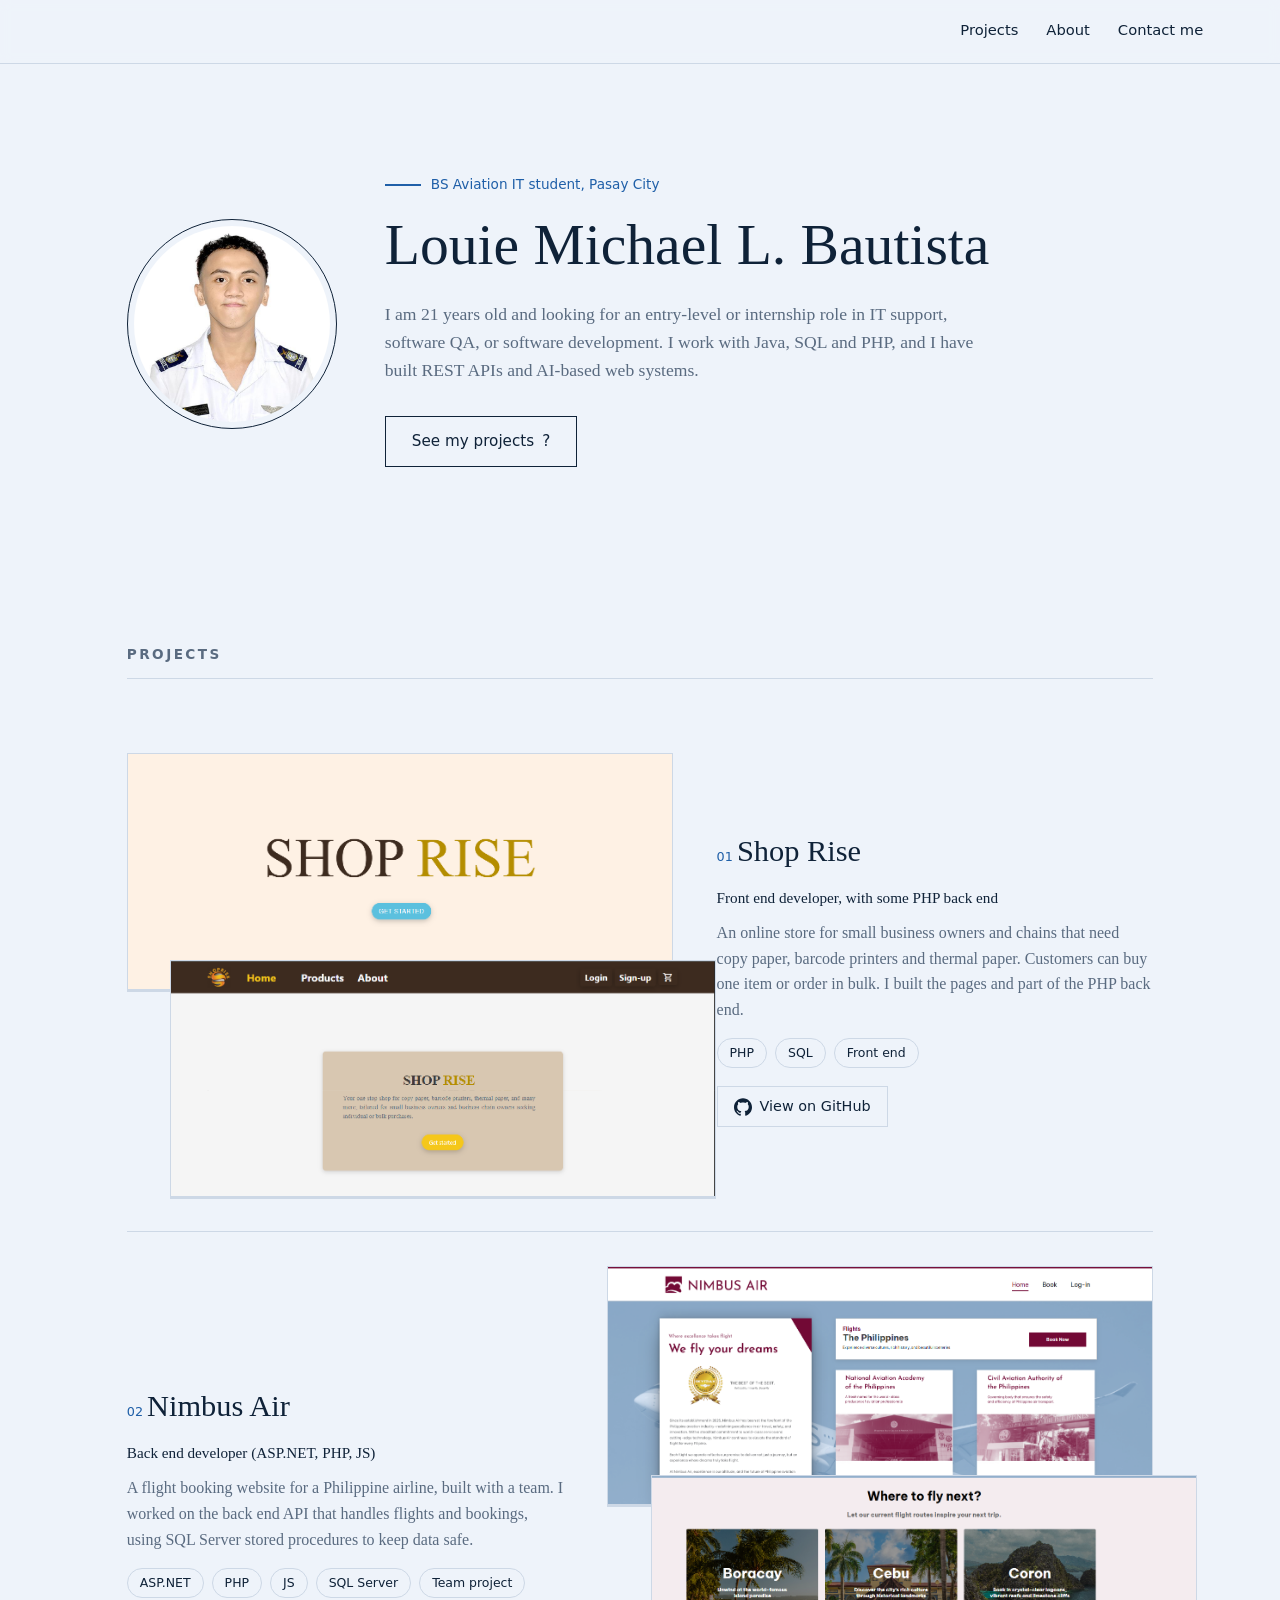
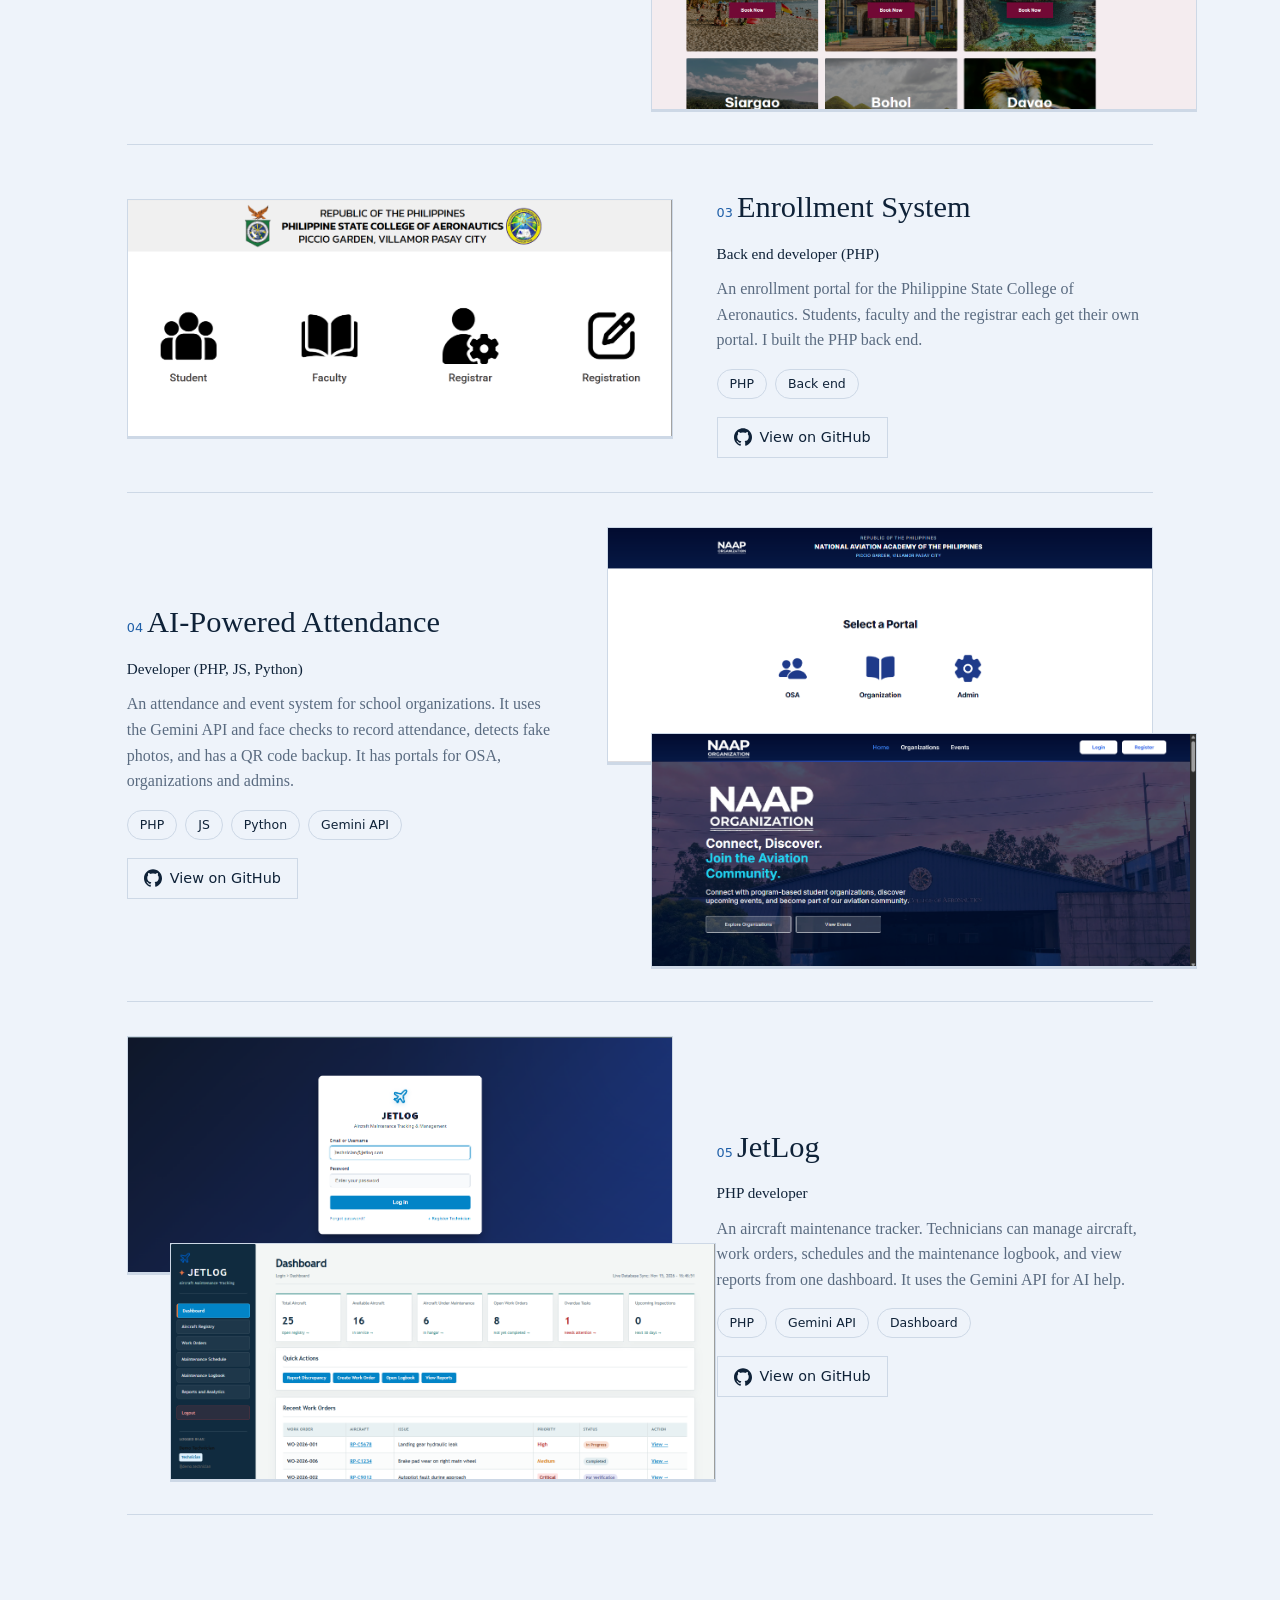
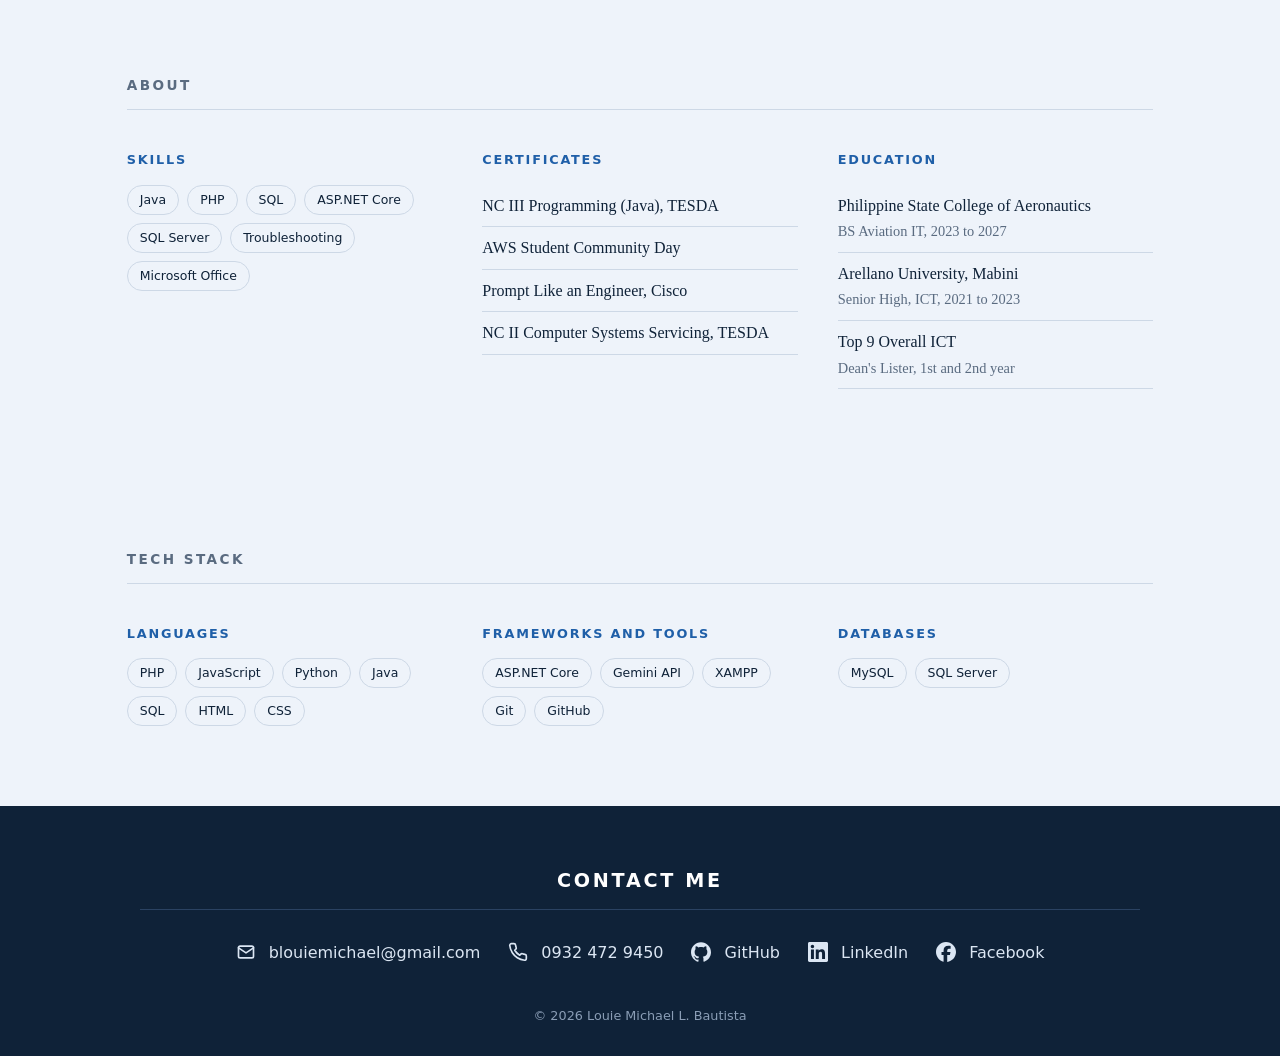
==== index.html @ 2ce4e2e6 "Initial portfolio upload" ====
﻿<!DOCTYPE html>
<html lang="en">
<head>
<meta charset="UTF-8">
<meta name="viewport" content="width=device-width, initial-scale=1">
<title>Louie Michael L. Bautista | Portfolio</title>
<link rel="stylesheet" href="style.css">
</head>
<body>

<header class="top">
  <nav>
    <a href="#work">Projects</a>
    <a href="#about">About</a>
    <a href="#contact">Contact me</a>
  </nav>
</header>

<main id="top">
  <section class="hero">
    <img class="photo" src="img/profile.jpg" alt="Louie Michael L. Bautista">
    <div>
      <p class="kicker">BS Aviation IT student, Pasay City</p>
      <h1>Louie Michael L. Bautista</h1>
      <p class="lede">I am 21 years old and looking for an entry-level or internship role in IT support, software QA, or software development. I work with Java, SQL and PHP, and I have built REST APIs and AI-based web systems.</p>
      <a class="btn" href="#work">See my projects</a>
    </div>
  </section>

  <section id="work">
    <h2>Projects</h2>

    <article class="project">
      <div class="shots">
        <img src="img/shoprise-1.png" alt="Shop Rise landing page">
        <img src="img/shoprise-2.png" alt="Shop Rise home page with navigation">
      </div>
      <div class="info">
        <span class="num">01</span>
        <h3>Shop Rise</h3>
        <p class="role">Front end developer, with some PHP back end</p>
        <p>An online store for small business owners and chains that need copy paper, barcode printers and thermal paper. Customers can buy one item or order in bulk. I built the pages and part of the PHP back end.</p>
        <ul class="tags"><li>PHP</li><li>SQL</li><li>Front end</li></ul>
        <a class="repo" href="https://github.com/Lowengs/Shoprise" target="_blank" rel="noopener"><svg viewBox="0 0 24 24" fill="currentColor" aria-hidden="true"><path d="M12 .297c-6.63 0-12 5.373-12 12 0 5.303 3.438 9.8 8.205 11.385.6.113.82-.258.82-.577 0-.285-.01-1.04-.015-2.04-3.338.724-4.042-1.61-4.042-1.61C4.422 18.07 3.633 17.7 3.633 17.7c-1.087-.744.084-.729.084-.729 1.205.084 1.838 1.236 1.838 1.236 1.07 1.835 2.809 1.305 3.495.998.108-.776.417-1.305.76-1.605-2.665-.3-5.466-1.332-5.466-5.93 0-1.31.465-2.38 1.235-3.22-.135-.303-.54-1.523.105-3.176 0 0 1.005-.322 3.3 1.23.96-.267 1.98-.399 3-.405 1.02.006 2.04.138 3 .405 2.28-1.552 3.285-1.23 3.285-1.23.645 1.653.24 2.873.12 3.176.765.84 1.23 1.91 1.23 3.22 0 4.61-2.805 5.625-5.475 5.92.42.36.81 1.096.81 2.22 0 1.606-.015 2.896-.015 3.286 0 .315.21.69.825.57C20.565 22.092 24 17.592 24 12.297c0-6.627-5.373-12-12-12"/></svg> View on GitHub</a>
      </div>
    </article>

    <article class="project flip">
      <div class="shots">
        <img src="img/nimbus-1.png" alt="Nimbus Air home page">
        <img src="img/nimbus-2.png" alt="Nimbus Air destinations">
      </div>
      <div class="info">
        <span class="num">02</span>
        <h3>Nimbus Air</h3>
        <p class="role">Back end developer (ASP.NET, PHP, JS)</p>
        <p>A flight booking website for a Philippine airline, built with a team. I worked on the back end API that handles flights and bookings, using SQL Server stored procedures to keep data safe.</p>
        <ul class="tags"><li>ASP.NET</li><li>PHP</li><li>JS</li><li>SQL Server</li><li>Team project</li></ul>
      </div>
    </article>

    <article class="project">
      <div class="shots single">
        <img src="img/enrollment.png" alt="Enrollment system portal">
      </div>
      <div class="info">
        <span class="num">03</span>
        <h3>Enrollment System</h3>
        <p class="role">Back end developer (PHP)</p>
        <p>An enrollment portal for the Philippine State College of Aeronautics. Students, faculty and the registrar each get their own portal. I built the PHP back end.</p>
        <ul class="tags"><li>PHP</li><li>Back end</li></ul>
        <a class="repo" href="https://github.com/Lowengs/Enrollment-System" target="_blank" rel="noopener"><svg viewBox="0 0 24 24" fill="currentColor" aria-hidden="true"><path d="M12 .297c-6.63 0-12 5.373-12 12 0 5.303 3.438 9.8 8.205 11.385.6.113.82-.258.82-.577 0-.285-.01-1.04-.015-2.04-3.338.724-4.042-1.61-4.042-1.61C4.422 18.07 3.633 17.7 3.633 17.7c-1.087-.744.084-.729.084-.729 1.205.084 1.838 1.236 1.838 1.236 1.07 1.835 2.809 1.305 3.495.998.108-.776.417-1.305.76-1.605-2.665-.3-5.466-1.332-5.466-5.93 0-1.31.465-2.38 1.235-3.22-.135-.303-.54-1.523.105-3.176 0 0 1.005-.322 3.3 1.23.96-.267 1.98-.399 3-.405 1.02.006 2.04.138 3 .405 2.28-1.552 3.285-1.23 3.285-1.23.645 1.653.24 2.873.12 3.176.765.84 1.23 1.91 1.23 3.22 0 4.61-2.805 5.625-5.475 5.92.42.36.81 1.096.81 2.22 0 1.606-.015 2.896-.015 3.286 0 .315.21.69.825.57C20.565 22.092 24 17.592 24 12.297c0-6.627-5.373-12-12-12"/></svg> View on GitHub</a>
      </div>
    </article>

    <article class="project flip">
      <div class="shots">
        <img src="img/attendance-1.png" alt="Attendance portal selection">
        <img src="img/attendance-2.png" alt="NAAP Organization home page">
      </div>
      <div class="info">
        <span class="num">04</span>
        <h3>AI-Powered Attendance</h3>
        <p class="role">Developer (PHP, JS, Python)</p>
        <p>An attendance and event system for school organizations. It uses the Gemini API and face checks to record attendance, detects fake photos, and has a QR code backup. It has portals for OSA, organizations and admins.</p>
        <ul class="tags"><li>PHP</li><li>JS</li><li>Python</li><li>Gemini API</li></ul>
        <a class="repo" href="https://github.com/Lowengs/Event-Management" target="_blank" rel="noopener"><svg viewBox="0 0 24 24" fill="currentColor" aria-hidden="true"><path d="M12 .297c-6.63 0-12 5.373-12 12 0 5.303 3.438 9.8 8.205 11.385.6.113.82-.258.82-.577 0-.285-.01-1.04-.015-2.04-3.338.724-4.042-1.61-4.042-1.61C4.422 18.07 3.633 17.7 3.633 17.7c-1.087-.744.084-.729.084-.729 1.205.084 1.838 1.236 1.838 1.236 1.07 1.835 2.809 1.305 3.495.998.108-.776.417-1.305.76-1.605-2.665-.3-5.466-1.332-5.466-5.93 0-1.31.465-2.38 1.235-3.22-.135-.303-.54-1.523.105-3.176 0 0 1.005-.322 3.3 1.23.96-.267 1.98-.399 3-.405 1.02.006 2.04.138 3 .405 2.28-1.552 3.285-1.23 3.285-1.23.645 1.653.24 2.873.12 3.176.765.84 1.23 1.91 1.23 3.22 0 4.61-2.805 5.625-5.475 5.92.42.36.81 1.096.81 2.22 0 1.606-.015 2.896-.015 3.286 0 .315.21.69.825.57C20.565 22.092 24 17.592 24 12.297c0-6.627-5.373-12-12-12"/></svg> View on GitHub</a>
      </div>
    </article>

    <article class="project">
      <div class="shots">
        <img src="img/jetlog-1.png" alt="JetLog login">
        <img src="img/jetlog-2.png" alt="JetLog dashboard">
      </div>
      <div class="info">
        <span class="num">05</span>
        <h3>JetLog</h3>
        <p class="role">PHP developer</p>
        <p>An aircraft maintenance tracker. Technicians can manage aircraft, work orders, schedules and the maintenance logbook, and view reports from one dashboard. It uses the Gemini API for AI help.</p>
        <ul class="tags"><li>PHP</li><li>Gemini API</li><li>Dashboard</li></ul>
        <a class="repo" href="https://github.com/Lowengs/Jetlog" target="_blank" rel="noopener"><svg viewBox="0 0 24 24" fill="currentColor" aria-hidden="true"><path d="M12 .297c-6.63 0-12 5.373-12 12 0 5.303 3.438 9.8 8.205 11.385.6.113.82-.258.82-.577 0-.285-.01-1.04-.015-2.04-3.338.724-4.042-1.61-4.042-1.61C4.422 18.07 3.633 17.7 3.633 17.7c-1.087-.744.084-.729.084-.729 1.205.084 1.838 1.236 1.838 1.236 1.07 1.835 2.809 1.305 3.495.998.108-.776.417-1.305.76-1.605-2.665-.3-5.466-1.332-5.466-5.93 0-1.31.465-2.38 1.235-3.22-.135-.303-.54-1.523.105-3.176 0 0 1.005-.322 3.3 1.23.96-.267 1.98-.399 3-.405 1.02.006 2.04.138 3 .405 2.28-1.552 3.285-1.23 3.285-1.23.645 1.653.24 2.873.12 3.176.765.84 1.23 1.91 1.23 3.22 0 4.61-2.805 5.625-5.475 5.92.42.36.81 1.096.81 2.22 0 1.606-.015 2.896-.015 3.286 0 .315.21.69.825.57C20.565 22.092 24 17.592 24 12.297c0-6.627-5.373-12-12-12"/></svg> View on GitHub</a>
      </div>
    </article>
  </section>

  <section id="about">
    <h2>About</h2>
    <div class="cols">
      <div>
        <h4>Skills</h4>
        <ul class="tags"><li>Java</li><li>PHP</li><li>SQL</li><li>ASP.NET Core</li><li>SQL Server</li><li>Troubleshooting</li><li>Microsoft Office</li></ul>
      </div>
      <div>
        <h4>Certificates</h4>
        <ul class="list">
          <li>NC III Programming (Java), TESDA</li>
          <li>AWS Student Community Day</li>
          <li>Prompt Like an Engineer, Cisco</li>
          <li>NC II Computer Systems Servicing, TESDA</li>
        </ul>
      </div>
      <div>
        <h4>Education</h4>
        <ul class="list">
          <li>Philippine State College of Aeronautics<br><span>BS Aviation IT, 2023 to 2027</span></li>
          <li>Arellano University, Mabini<br><span>Senior High, ICT, 2021 to 2023</span></li>
          <li>Top 9 Overall ICT<br><span>Dean's Lister, 1st and 2nd year</span></li>
        </ul>
      </div>
    </div>
  </section>
  <section id="stack">
    <h2>Tech stack</h2>
    <div class="cols">
      <div><h4>Languages</h4><ul class="tags"><li>PHP</li><li>JavaScript</li><li>Python</li><li>Java</li><li>SQL</li><li>HTML</li><li>CSS</li></ul></div>
      <div><h4>Frameworks and tools</h4><ul class="tags"><li>ASP.NET Core</li><li>Gemini API</li><li>XAMPP</li><li>Git</li><li>GitHub</li></ul></div>
      <div><h4>Databases</h4><ul class="tags"><li>MySQL</li><li>SQL Server</li></ul></div>
    </div>
  </section>
</main>

<footer id="contact">
  <h2>Contact me</h2>
  <ul class="contact">
    <li><a href="mailto:blouiemichael@gmail.com"><svg viewBox="0 0 24 24" fill="none" stroke="currentColor" stroke-width="2" stroke-linecap="round" stroke-linejoin="round" aria-hidden="true"><rect x="3" y="5" width="18" height="14" rx="2"/><path d="m3 7 9 6 9-6"/></svg> blouiemichael@gmail.com</a></li>
    <li><a href="tel:09324729450"><svg viewBox="0 0 24 24" fill="none" stroke="currentColor" stroke-width="2" stroke-linecap="round" stroke-linejoin="round" aria-hidden="true"><path d="M22 16.92v3a2 2 0 0 1-2.18 2 19.79 19.79 0 0 1-8.63-3.07 19.5 19.5 0 0 1-6-6 19.79 19.79 0 0 1-3.07-8.67A2 2 0 0 1 4.11 2h3a2 2 0 0 1 2 1.72c.13.96.36 1.9.7 2.81a2 2 0 0 1-.45 2.11L8.09 9.91a16 16 0 0 0 6 6l1.27-1.27a2 2 0 0 1 2.11-.45c.91.34 1.85.57 2.81.7A2 2 0 0 1 22 16.92z"/></svg> 0932 472 9450</a></li>
  
    <li><a href="https://github.com/Lowengs" target="_blank" rel="noopener"><svg viewBox="0 0 24 24" fill="currentColor" aria-hidden="true"><path d="M12 .297c-6.63 0-12 5.373-12 12 0 5.303 3.438 9.8 8.205 11.385.6.113.82-.258.82-.577 0-.285-.01-1.04-.015-2.04-3.338.724-4.042-1.61-4.042-1.61C4.422 18.07 3.633 17.7 3.633 17.7c-1.087-.744.084-.729.084-.729 1.205.084 1.838 1.236 1.838 1.236 1.07 1.835 2.809 1.305 3.495.998.108-.776.417-1.305.76-1.605-2.665-.3-5.466-1.332-5.466-5.93 0-1.31.465-2.38 1.235-3.22-.135-.303-.54-1.523.105-3.176 0 0 1.005-.322 3.3 1.23.96-.267 1.98-.399 3-.405 1.02.006 2.04.138 3 .405 2.28-1.552 3.285-1.23 3.285-1.23.645 1.653.24 2.873.12 3.176.765.84 1.23 1.91 1.23 3.22 0 4.61-2.805 5.625-5.475 5.92.42.36.81 1.096.81 2.22 0 1.606-.015 2.896-.015 3.286 0 .315.21.69.825.57C20.565 22.092 24 17.592 24 12.297c0-6.627-5.373-12-12-12"/></svg> GitHub</a></li>
    <li><a href="https://www.linkedin.com/in/louie-bautista-9770492b3/" target="_blank" rel="noopener"><svg viewBox="0 0 24 24" fill="currentColor" aria-hidden="true"><path d="M20.447 20.452h-3.554v-5.569c0-1.328-.027-3.037-1.852-3.037-1.853 0-2.136 1.445-2.136 2.939v5.667H9.351V9h3.414v1.561h.046c.477-.9 1.637-1.85 3.37-1.85 3.601 0 4.267 2.37 4.267 5.455v6.286zM5.337 7.433c-1.144 0-2.063-.926-2.063-2.065 0-1.138.92-2.063 2.063-2.063 1.14 0 2.064.925 2.064 2.063 0 1.139-.925 2.065-2.064 2.065zm1.782 13.019H3.555V9h3.564v11.452zM22.225 0H1.771C.792 0 0 .774 0 1.729v20.542C0 23.227.792 24 1.771 24h20.451C23.2 24 24 23.227 24 22.271V1.729C24 .774 23.2 0 22.222 0h.003z"/></svg> LinkedIn</a></li>
    <li><a href="https://www.facebook.com/louiemichael.bautista/" target="_blank" rel="noopener"><svg viewBox="0 0 24 24" fill="currentColor" aria-hidden="true"><path d="M9.101 23.691v-7.98H6.627v-3.667h2.474v-1.58c0-4.085 1.848-5.978 5.858-5.978.401 0 .955.042 1.468.103a8.68 8.68 0 0 1 1.141.195v3.325a8.623 8.623 0 0 0-.653-.036 26.805 26.805 0 0 0-.733-.009c-.707 0-1.259.096-1.675.309a1.686 1.686 0 0 0-.679.622c-.258.42-.374.995-.374 1.752v1.297h3.919l-.386 2.103-.287 1.564h-3.246v8.245C19.396 23.238 24 18.179 24 12.044c0-6.627-5.373-12-12-12s-12 5.373-12 12c0 5.628 3.874 10.35 9.101 11.647Z"/></svg> Facebook</a></li>
  </ul>
  <p class="copy">&copy; 2026 Louie Michael L. Bautista</p>
</footer>
<script>
const els=document.querySelectorAll('.project,.cols>div,.hero>*');
els.forEach(e=>e.classList.add('reveal'));
const io=new IntersectionObserver((en)=>en.forEach(x=>{if(x.isIntersecting){x.target.classList.add('in');io.unobserve(x.target)}}),{threshold:.15});
els.forEach(e=>io.observe(e));
</script>
</body>
</html>
---- style.css ----
:root{
  --paper:#eef3fa;
  --ink:#0f2238;
  --muted:#5a6b80;
  --accent:#1f5fa8;
  --line:#cdd8e6;
}
*{box-sizing:border-box;margin:0;padding:0}
html{scroll-behavior:smooth}
body{
  background:var(--paper);
  color:var(--ink);
  font-family:Georgia,"Times New Roman",serif;
  line-height:1.6;
}
a{color:inherit;text-decoration:none}

.top{
  position:sticky;top:0;z-index:10;
  display:flex;justify-content:space-between;align-items:center;
  padding:18px 6vw;
  background:rgba(238,243,250,.92);
  backdrop-filter:blur(6px);
  border-bottom:1px solid var(--line);
}
.brand{font-size:1.3rem;font-weight:bold;letter-spacing:.02em}
.brand span{color:var(--accent)}
nav{display:flex;gap:28px;font-family:system-ui,sans-serif;font-size:.92rem}
nav a,.links a{position:relative;padding-bottom:3px}
nav a::after,.links a::after{
  content:"";position:absolute;left:0;bottom:0;height:2px;width:100%;
  background:var(--accent);transform:scaleX(0);transform-origin:left;
  transition:transform .25s ease;
}
nav a:hover::after,.links a:hover::after{transform:scaleX(1)}
nav a:hover,.links a:hover{color:var(--accent)}

section{padding:80px 6vw;max-width:1180px;margin:0 auto}
h2{
  font-size:.85rem;font-family:system-ui,sans-serif;text-transform:uppercase;
  letter-spacing:.18em;color:var(--muted);margin-bottom:40px;
  border-bottom:1px solid var(--line);padding-bottom:12px;
}

.hero{padding-top:110px;padding-bottom:90px}
.kicker{font-family:system-ui,sans-serif;font-size:.85rem;color:var(--accent);margin-bottom:18px}
.hero h1{font-size:clamp(2rem,5vw,3.6rem);line-height:1.12;max-width:16em;font-weight:normal}
.lede{margin:22px 0 32px;max-width:34em;color:var(--muted);font-size:1.1rem}
.btn{
  display:inline-block;font-family:system-ui,sans-serif;font-size:.95rem;
  padding:12px 26px;border:1.5px solid var(--ink);
  transition:background .2s,color .2s,transform .2s;
}
.btn:hover{background:var(--ink);color:var(--paper);transform:translateY(-2px)}

.project{
  display:grid;grid-template-columns:1.25fr 1fr;gap:44px;align-items:center;
  padding:34px 0;border-bottom:1px solid var(--line);
  transition:background .3s;
}
.project.flip{grid-template-columns:1fr 1.25fr}
.project.flip .shots{order:2}
.shots{display:grid;gap:14px}
.shots img{
  width:100%;display:block;border:1px solid var(--line);
  box-shadow:0 2px 0 var(--line);
  transition:transform .35s ease,box-shadow .35s ease;
}
.shots img:nth-child(2){margin-left:8%;margin-top:-8%}
.shots.single img{margin:0}
.project:hover .shots img{box-shadow:0 14px 30px rgba(15,34,56,.2)}
.shots img:hover{transform:scale(1.03) rotate(-.4deg);position:relative;z-index:2}

.info .num{font-family:system-ui,sans-serif;font-size:.8rem;color:var(--accent)}
.info h3{
  font-size:1.9rem;font-weight:normal;margin:4px 0 10px;
  background:linear-gradient(var(--accent),var(--accent)) left bottom/0 2px no-repeat;
  display:inline-block;transition:background-size .3s;
}
.project:hover h3{background-size:100% 2px}
.info p{color:var(--muted);margin-bottom:16px}
.tags{display:flex;flex-wrap:wrap;gap:8px;list-style:none}
.tags li{
  font-family:system-ui,sans-serif;font-size:.78rem;
  padding:4px 12px;border:1px solid var(--line);border-radius:99px;
  transition:background .2s,color .2s,border-color .2s;
}
.tags li:hover{background:var(--accent);color:#fff;border-color:var(--accent)}

#about p{max-width:36em;font-size:1.1rem}
.links{display:flex;gap:30px;list-style:none;font-size:1.3rem}
footer{text-align:center;padding:40px;font-family:system-ui,sans-serif;font-size:.8rem;color:var(--muted)}

@media(max-width:800px){
  .project,.project.flip{grid-template-columns:1fr}
  .project.flip .shots{order:0}
  nav{gap:16px}
}

.hero{display:flex;align-items:center;gap:48px;flex-wrap:wrap}
.hero>div{flex:1 1 22rem}
.photo{width:210px;height:210px;object-fit:cover;object-position:center top;border-radius:50%;border:1px solid var(--ink);padding:6px;background:var(--paper);transition:transform .35s,box-shadow .35s}
.photo:hover{transform:rotate(-3deg) scale(1.04);box-shadow:8px 8px 0 var(--accent)}
.cols{display:grid;grid-template-columns:repeat(auto-fit,minmax(240px,1fr));gap:40px}
.cols h4{font-family:system-ui,sans-serif;font-size:.8rem;text-transform:uppercase;letter-spacing:.14em;color:var(--accent);margin-bottom:14px}
.list{list-style:none}
.list li{padding:8px 0;border-bottom:1px solid var(--line);transition:padding-left .2s,color .2s}
.list li:hover{padding-left:8px;color:var(--accent)}
.list span,.small{color:var(--muted);font-size:.9rem}
.small{margin-top:14px}

footer{background:var(--ink);color:#dbe6f3;padding:60px 6vw 30px;text-align:center;max-width:none}
footer h2{color:#8fb4e3;border-color:#2a4262;max-width:1000px;margin:0 auto 30px}
footer a{position:relative;padding-bottom:3px;transition:color .2s}
footer a::after{content:"";position:absolute;left:0;bottom:0;height:2px;width:100%;background:#8fb4e3;transform:scaleX(0);transform-origin:left;transition:transform .25s}
footer a:hover{color:#8fb4e3}
footer a:hover::after{transform:scaleX(1)}
.contact{list-style:none;display:flex;justify-content:center;flex-wrap:wrap;gap:12px 36px;font-size:1.15rem;margin-bottom:26px}
footer .links{justify-content:center;font-size:1rem;font-family:system-ui,sans-serif}
.copy{margin-top:40px;font-size:.8rem;color:#8a9db5}

.top{justify-content:flex-end}
.reveal{opacity:0;transform:translateY(28px);transition:opacity .7s ease,transform .7s ease}
.reveal.in{opacity:1;transform:none}
.hero>div.reveal{transition-delay:.15s}
.photo.reveal.in{animation:bob 6s ease-in-out 1s infinite}
@keyframes bob{50%{transform:translateY(-8px)}}
.kicker::before{content:"";display:inline-block;width:0;height:2px;background:var(--accent);margin-right:10px;vertical-align:middle;animation:grow 1s .6s forwards}
@keyframes grow{to{width:36px}}
.btn{position:relative;overflow:hidden}
.btn::after{content:"?";margin-left:8px;display:inline-block;transition:transform .25s}
.btn:hover::after{transform:translateX(6px)}
@media(prefers-reduced-motion:reduce){
  .reveal{opacity:1;transform:none;transition:none}
  .photo.reveal.in,.kicker::before{animation:none}
  .kicker::before{width:36px}
}

.role{color:var(--ink)!important;font-size:.95rem;margin-bottom:10px!important}
.repo{display:inline-flex;align-items:center;gap:8px;margin-top:18px;font-family:system-ui,sans-serif;font-size:.9rem;padding:8px 16px;border:1px solid var(--line);transition:background .2s,color .2s,border-color .2s,transform .2s}
.repo svg{width:18px;height:18px}
.repo:hover{background:var(--accent);color:#fff;border-color:var(--accent);transform:translateY(-2px)}
footer a svg{width:20px;height:20px;vertical-align:-4px;margin-right:8px}
img{max-width:100%;height:auto}
@media(max-width:800px){
  section{padding:56px 5vw}
  .hero{padding-top:70px;text-align:center;justify-content:center}
  .photo{width:160px;height:160px}
  .shots img:nth-child(2){margin-left:0;margin-top:0}
  .top{padding:14px 5vw}
  nav{gap:18px;font-size:.85rem}
  .contact{flex-direction:column;gap:12px;align-items:center}
  footer .links{flex-wrap:wrap;gap:16px 24px}
  .cols{gap:32px}
}
@media(max-width:480px){
  .info h3{font-size:1.5rem}
  .btn{width:100%;text-align:center}
}

footer .contact{flex-wrap:nowrap;gap:12px 28px;font-size:1rem;margin-bottom:34px}
footer .contact li{white-space:nowrap}
.contact-btn{border-color:#8fb4e3;color:#dbe6f3}
.contact-btn:hover{background:#8fb4e3;color:var(--ink)}
@media(max-width:900px){footer .contact{flex-wrap:wrap}}

footer h2{font-size:1.2rem;font-weight:bold;letter-spacing:.14em;color:#fff}
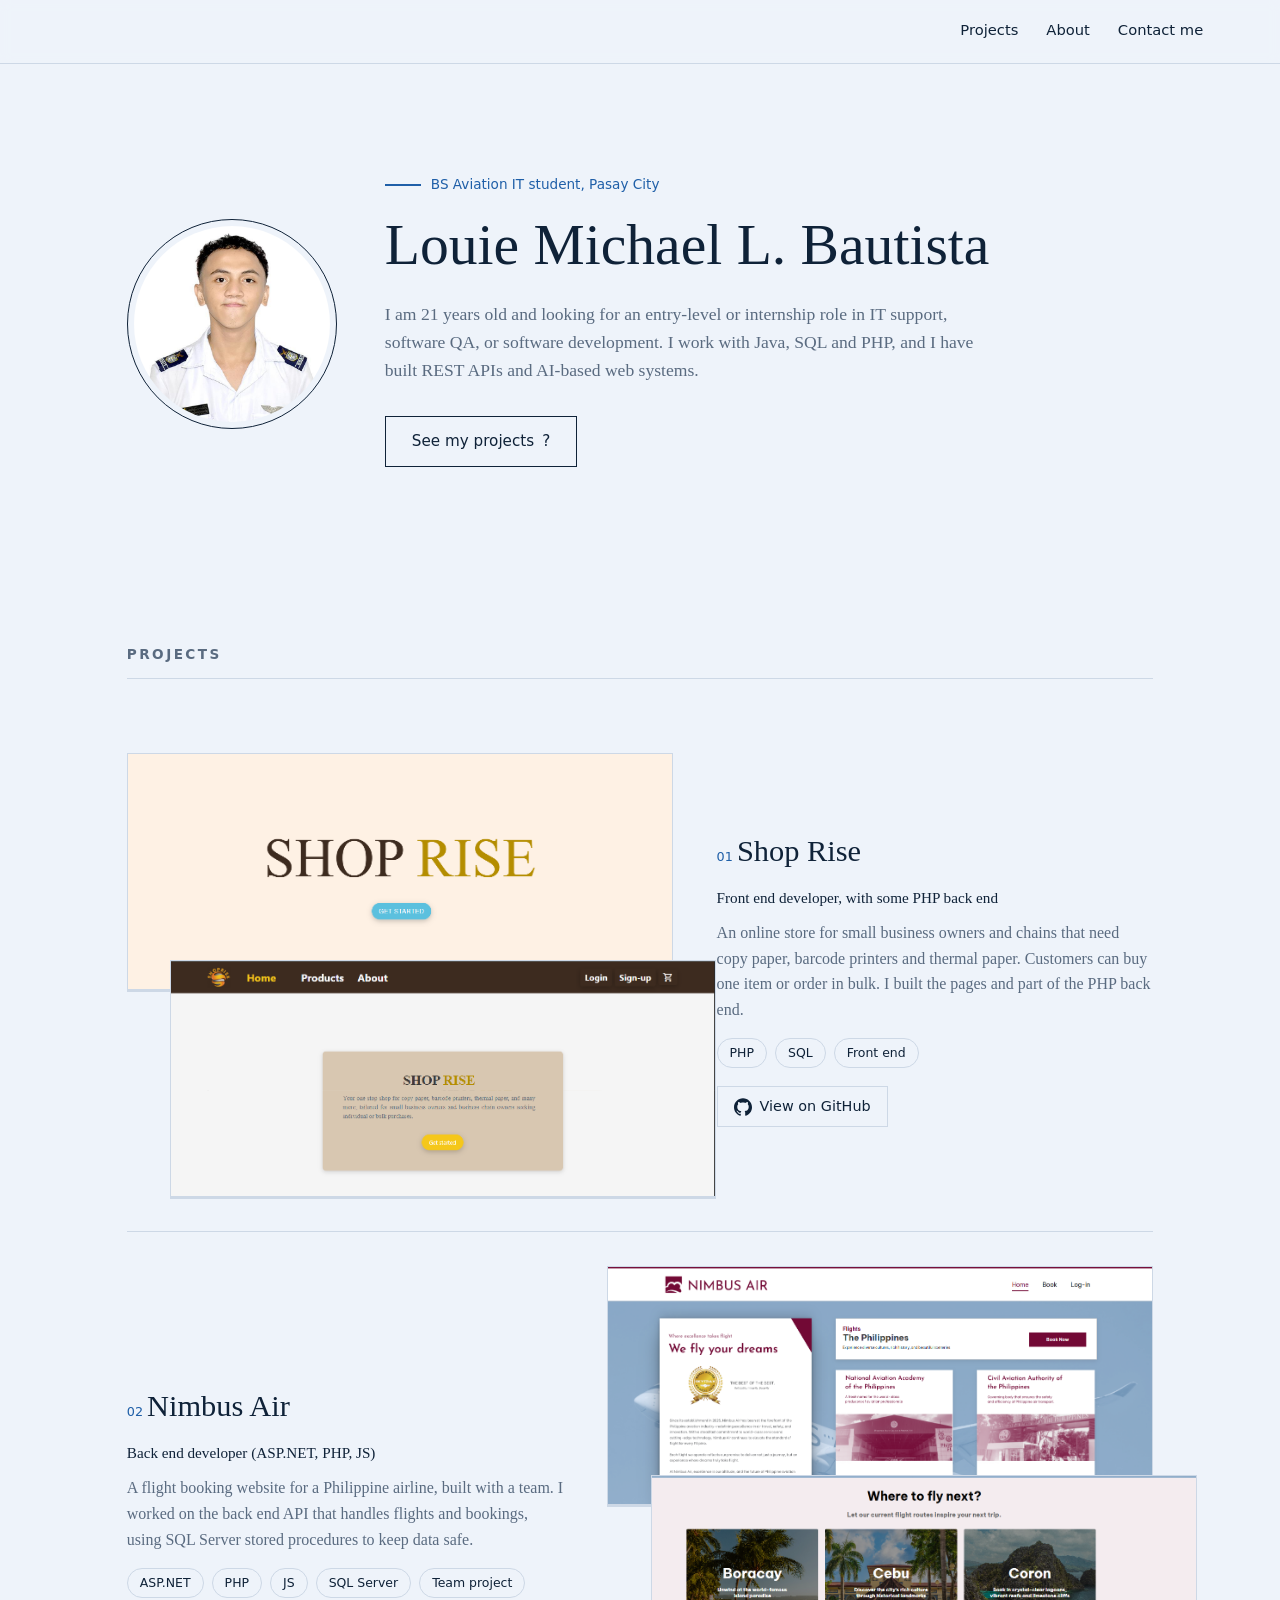
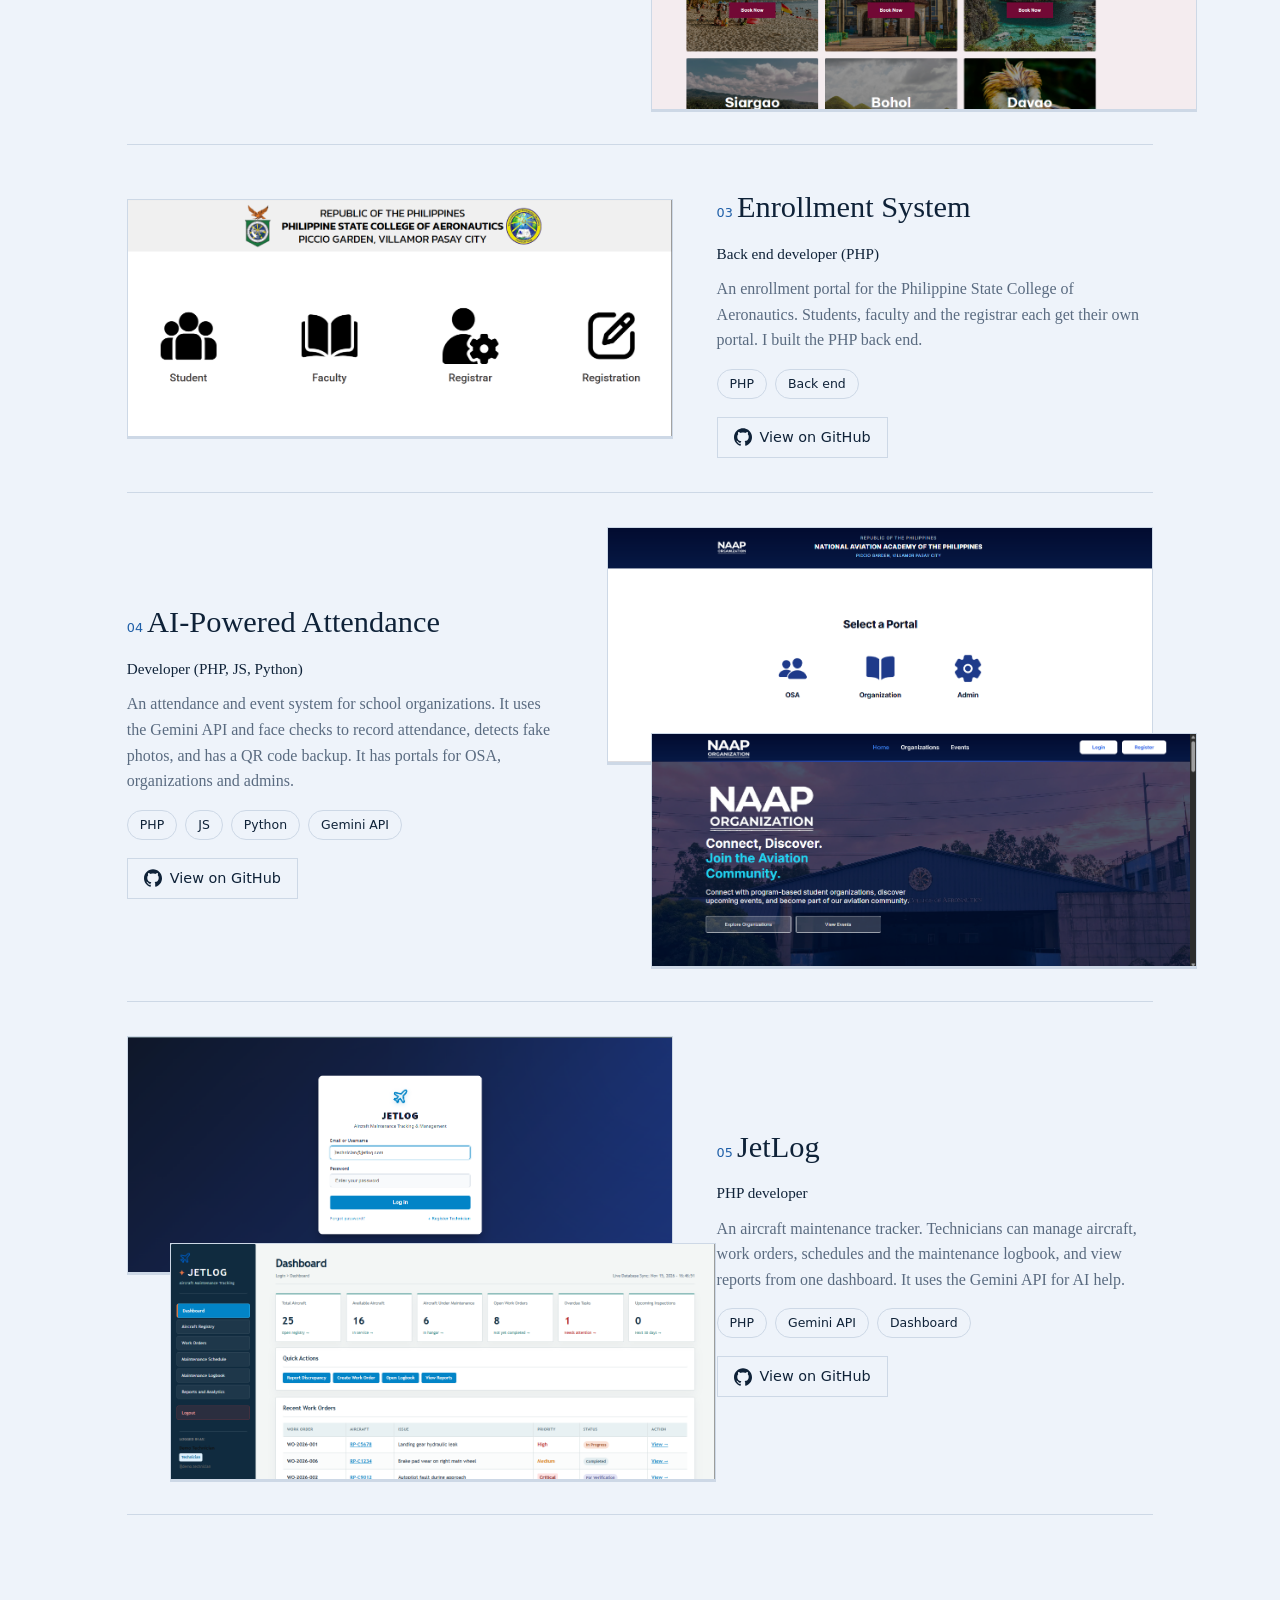
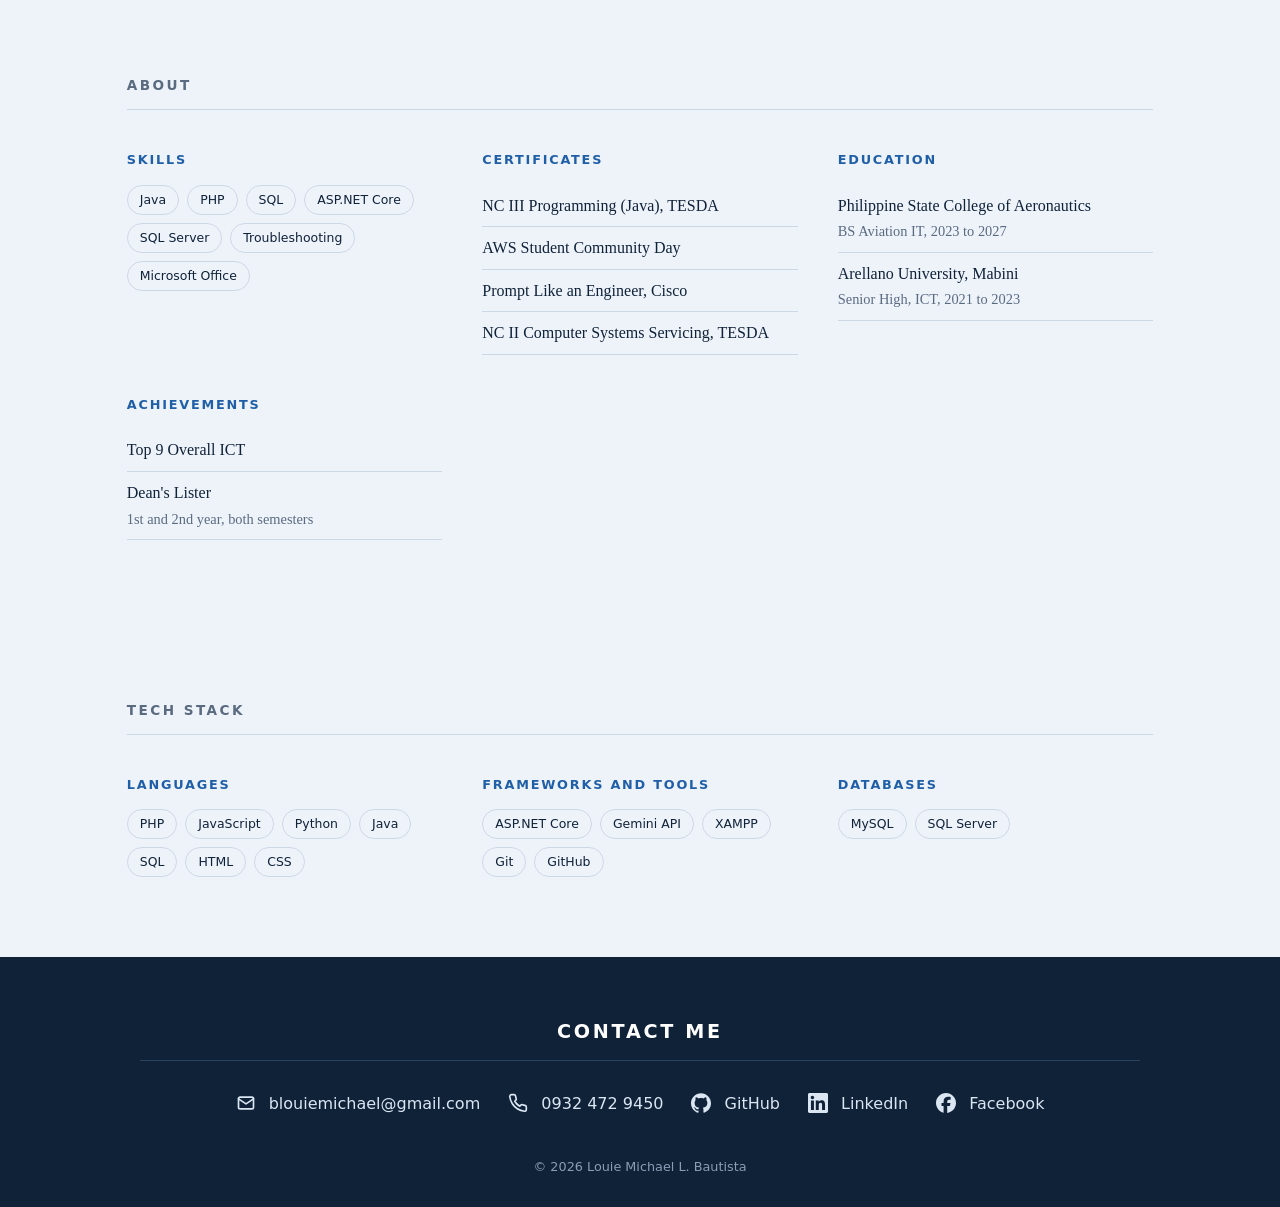
==== commit 9fb7ca0a: "Move achievements into their own section" ====
--- a/index.html
+++ b/index.html
@@ -125,7 +125,13 @@
         <ul class="list">
           <li>Philippine State College of Aeronautics<br><span>BS Aviation IT, 2023 to 2027</span></li>
           <li>Arellano University, Mabini<br><span>Senior High, ICT, 2021 to 2023</span></li>
-          <li>Top 9 Overall ICT<br><span>Dean's Lister, 1st and 2nd year</span></li>
+        </ul>
+      </div>
+      <div>
+        <h4>Achievements</h4>
+        <ul class="list">
+          <li>Top 9 Overall ICT</li>
+          <li>Dean's Lister<br><span>1st and 2nd year, both semesters</span></li>
         </ul>
       </div>
     </div>
@@ -169,3 +175,4 @@
 
 
 
+
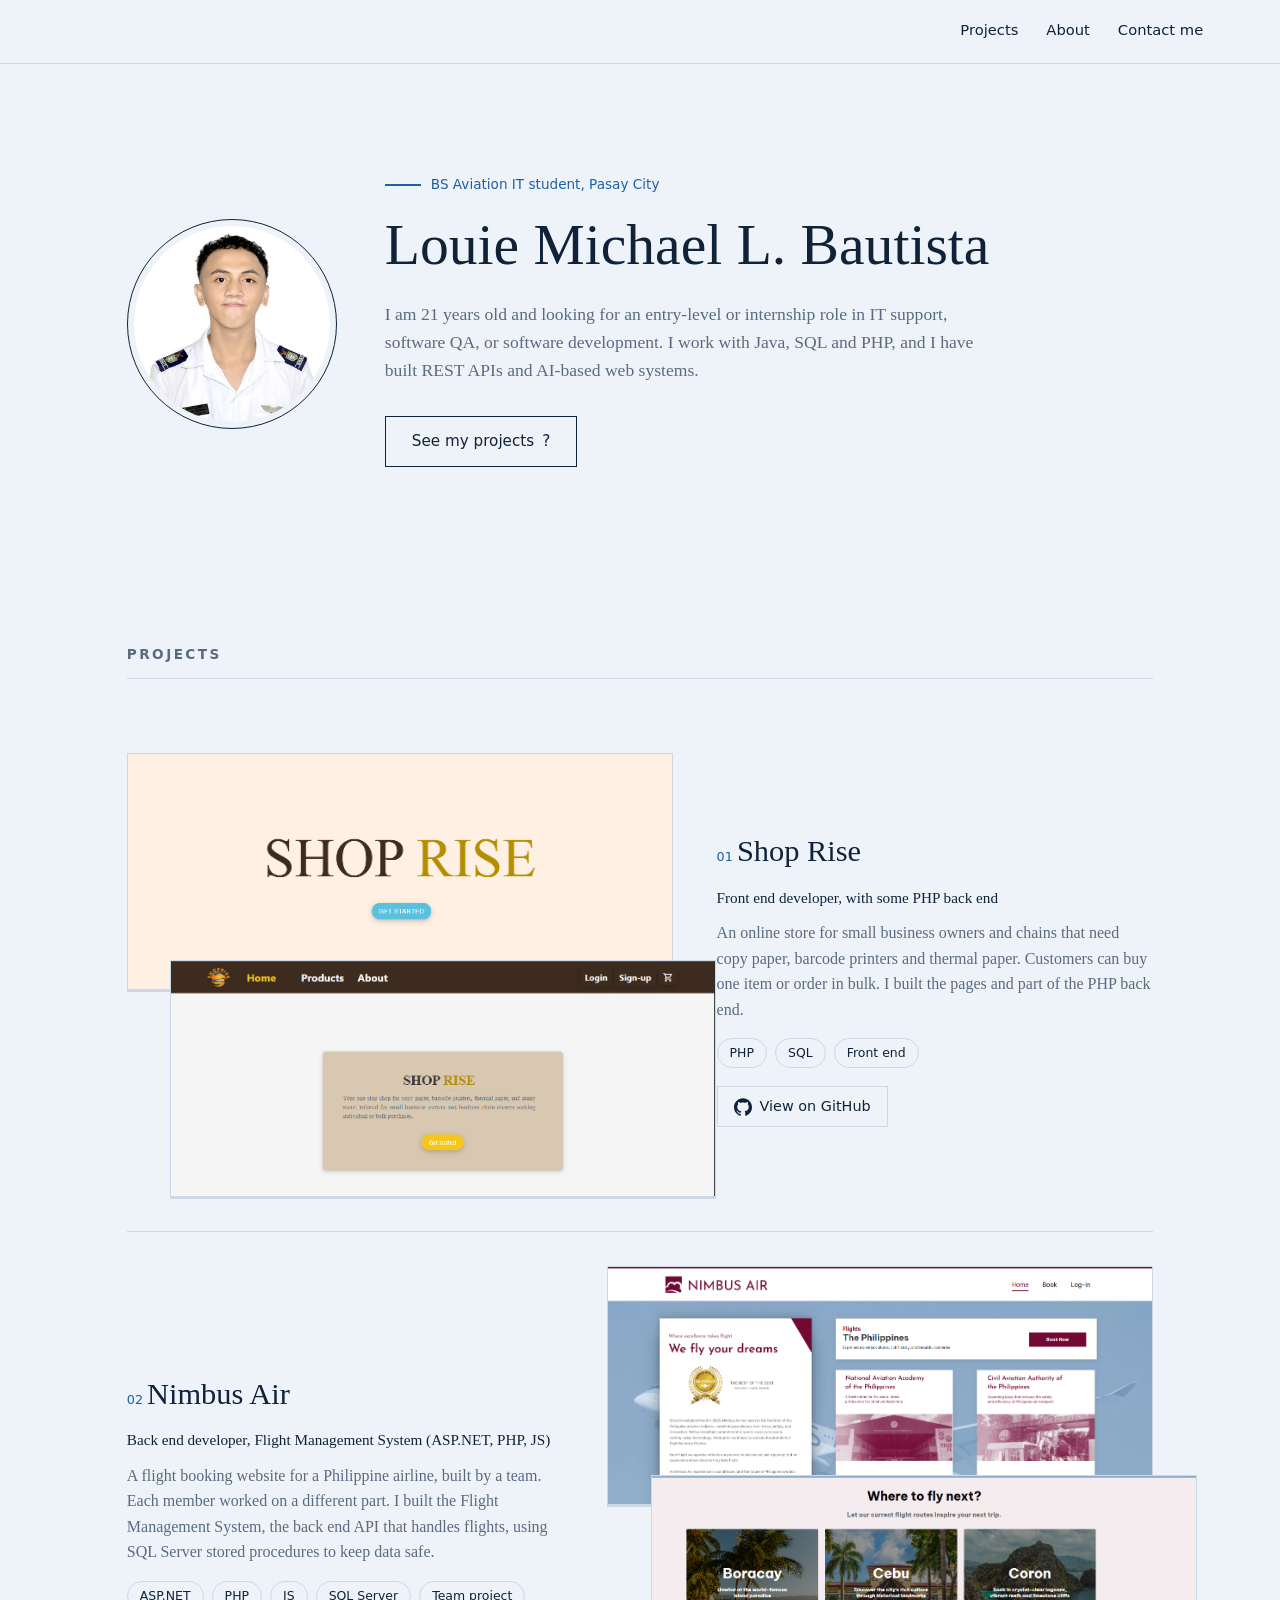
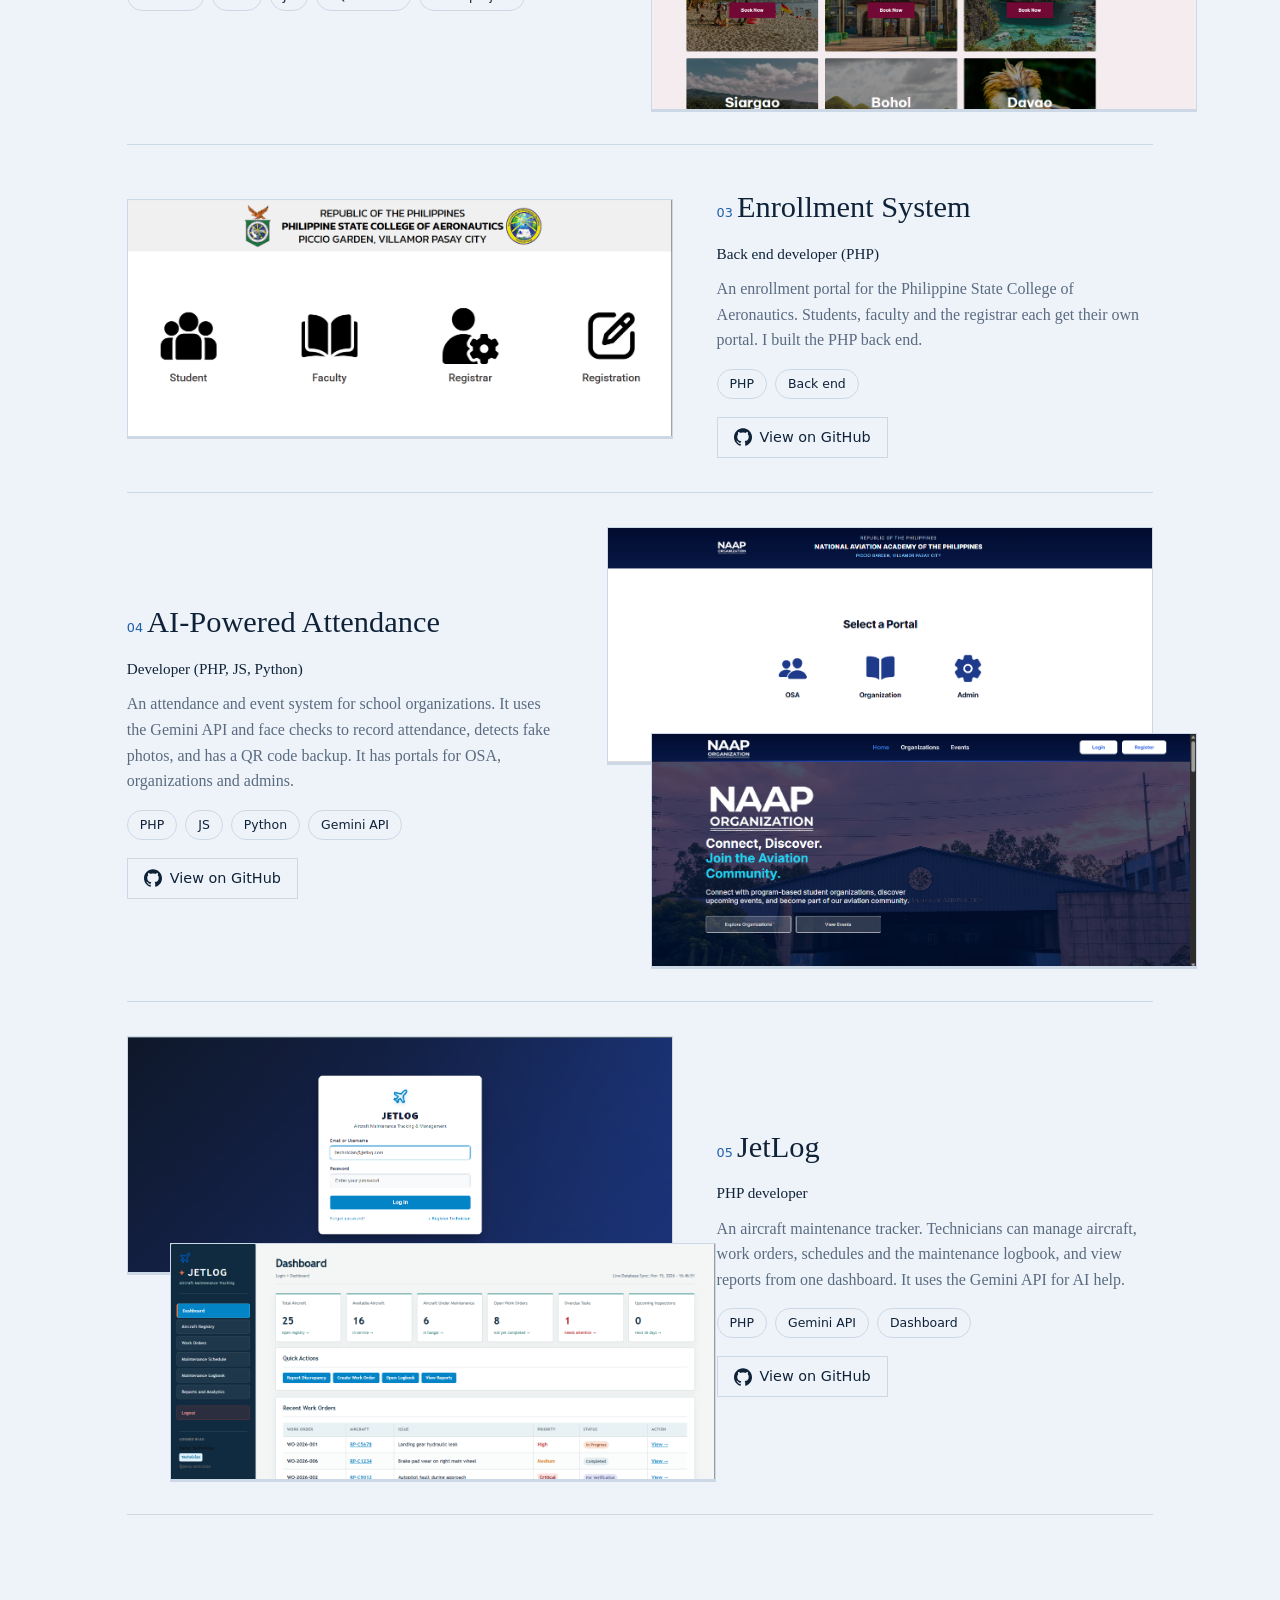
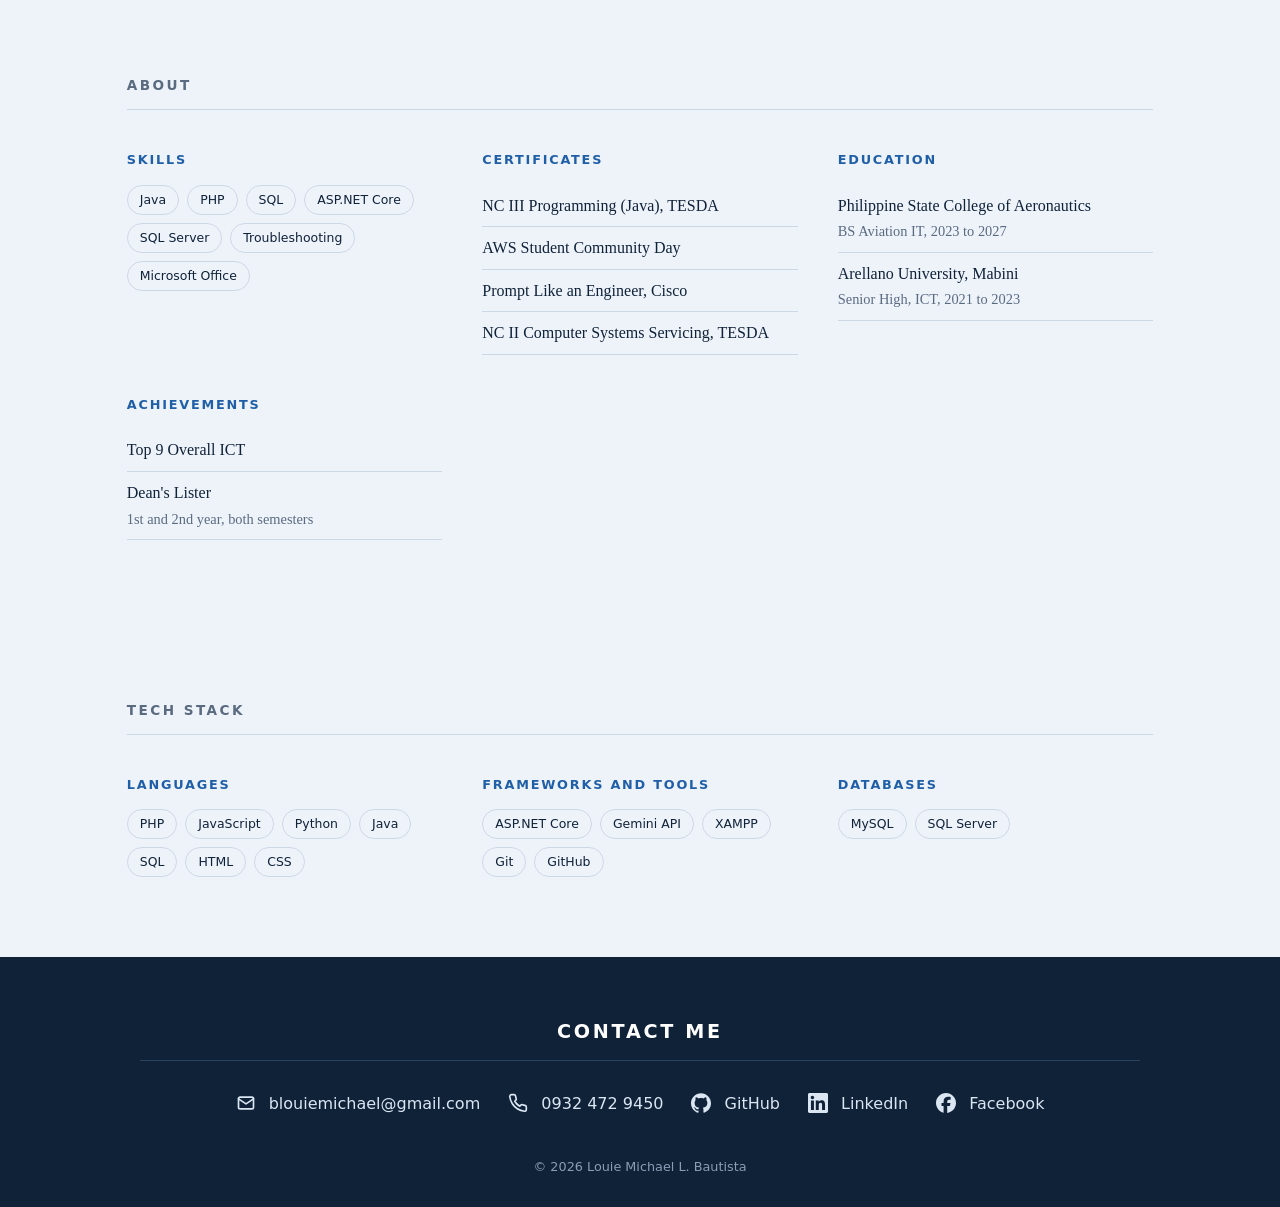
==== commit e2999f53: "Clarify Nimbus Air role" ====
--- a/index.html
+++ b/index.html
@@ -53,8 +53,8 @@
       <div class="info">
         <span class="num">02</span>
         <h3>Nimbus Air</h3>
-        <p class="role">Back end developer (ASP.NET, PHP, JS)</p>
-        <p>A flight booking website for a Philippine airline, built with a team. I worked on the back end API that handles flights and bookings, using SQL Server stored procedures to keep data safe.</p>
+        <p class="role">Back end developer, Flight Management System (ASP.NET, PHP, JS)</p>
+        <p>A flight booking website for a Philippine airline, built by a team. Each member worked on a different part. I built the Flight Management System, the back end API that handles flights, using SQL Server stored procedures to keep data safe.</p>
         <ul class="tags"><li>ASP.NET</li><li>PHP</li><li>JS</li><li>SQL Server</li><li>Team project</li></ul>
       </div>
     </article>
@@ -176,3 +176,4 @@
 
 
 
+
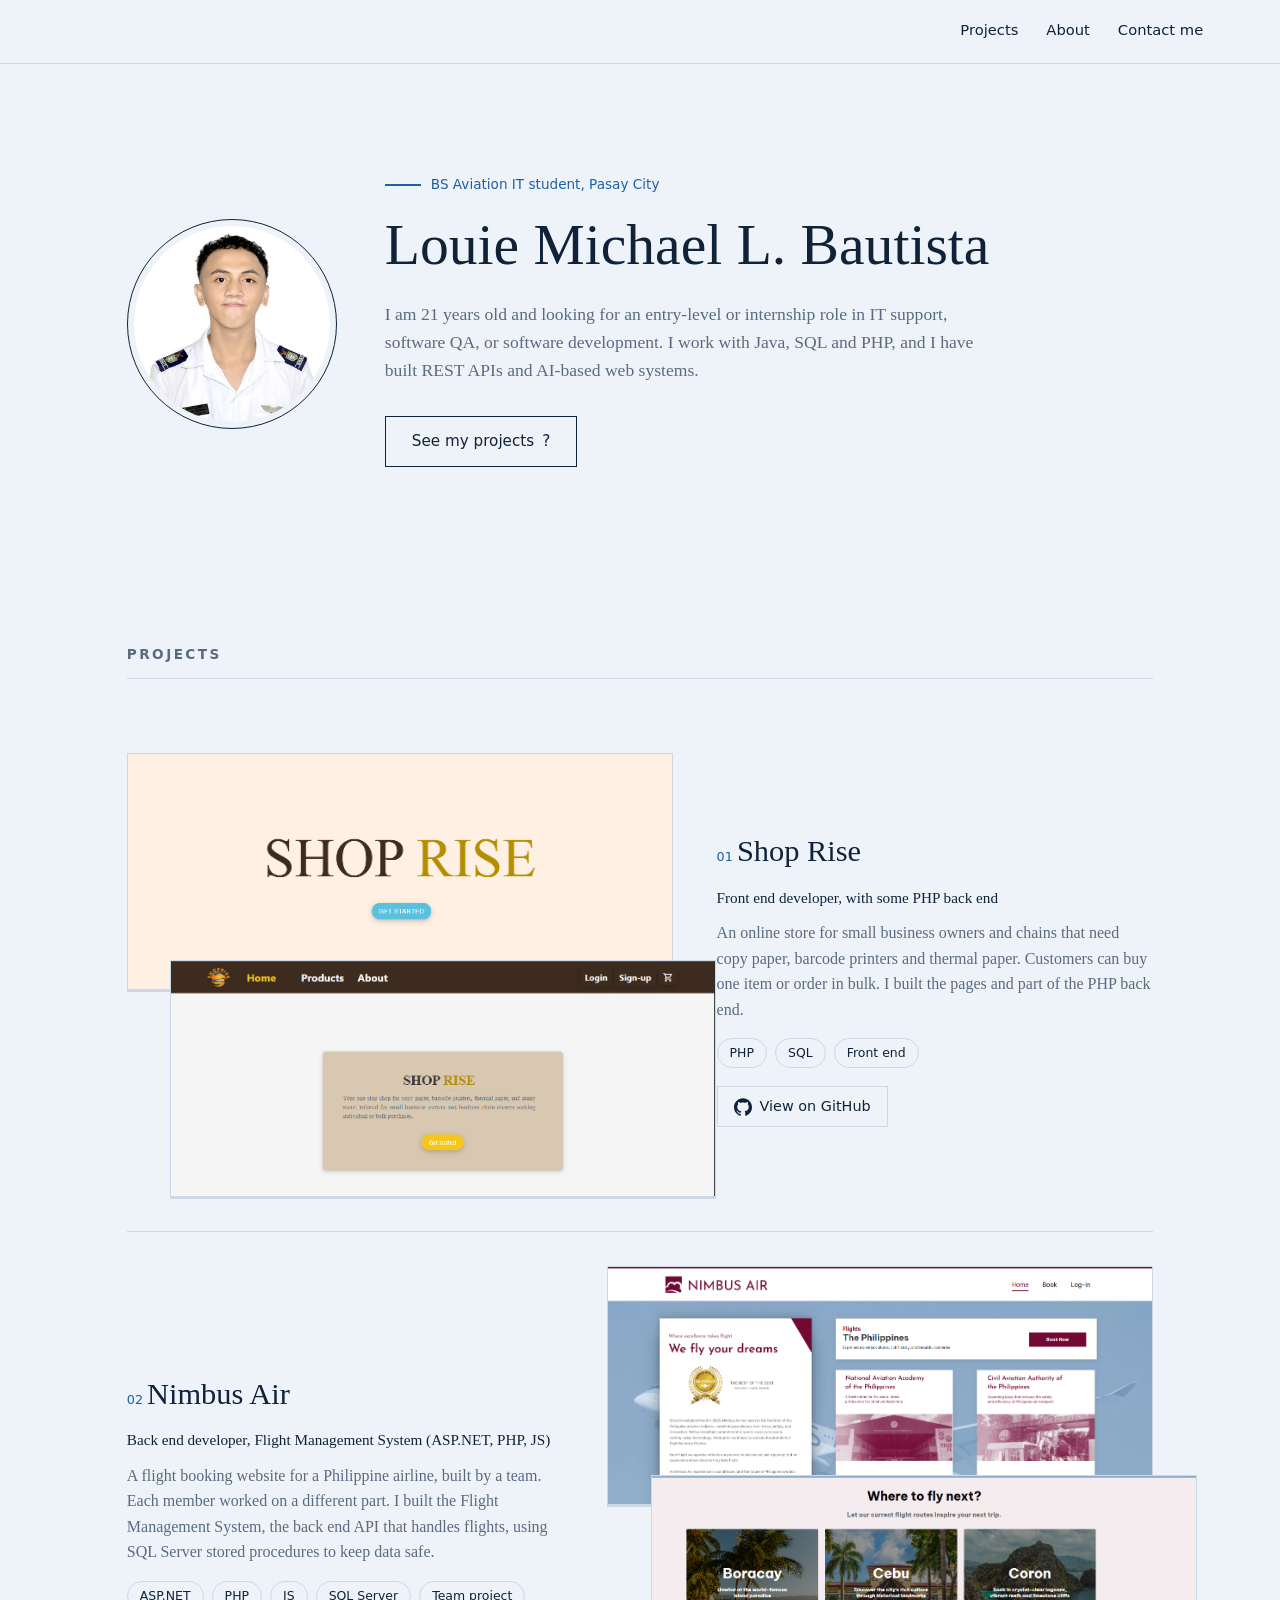
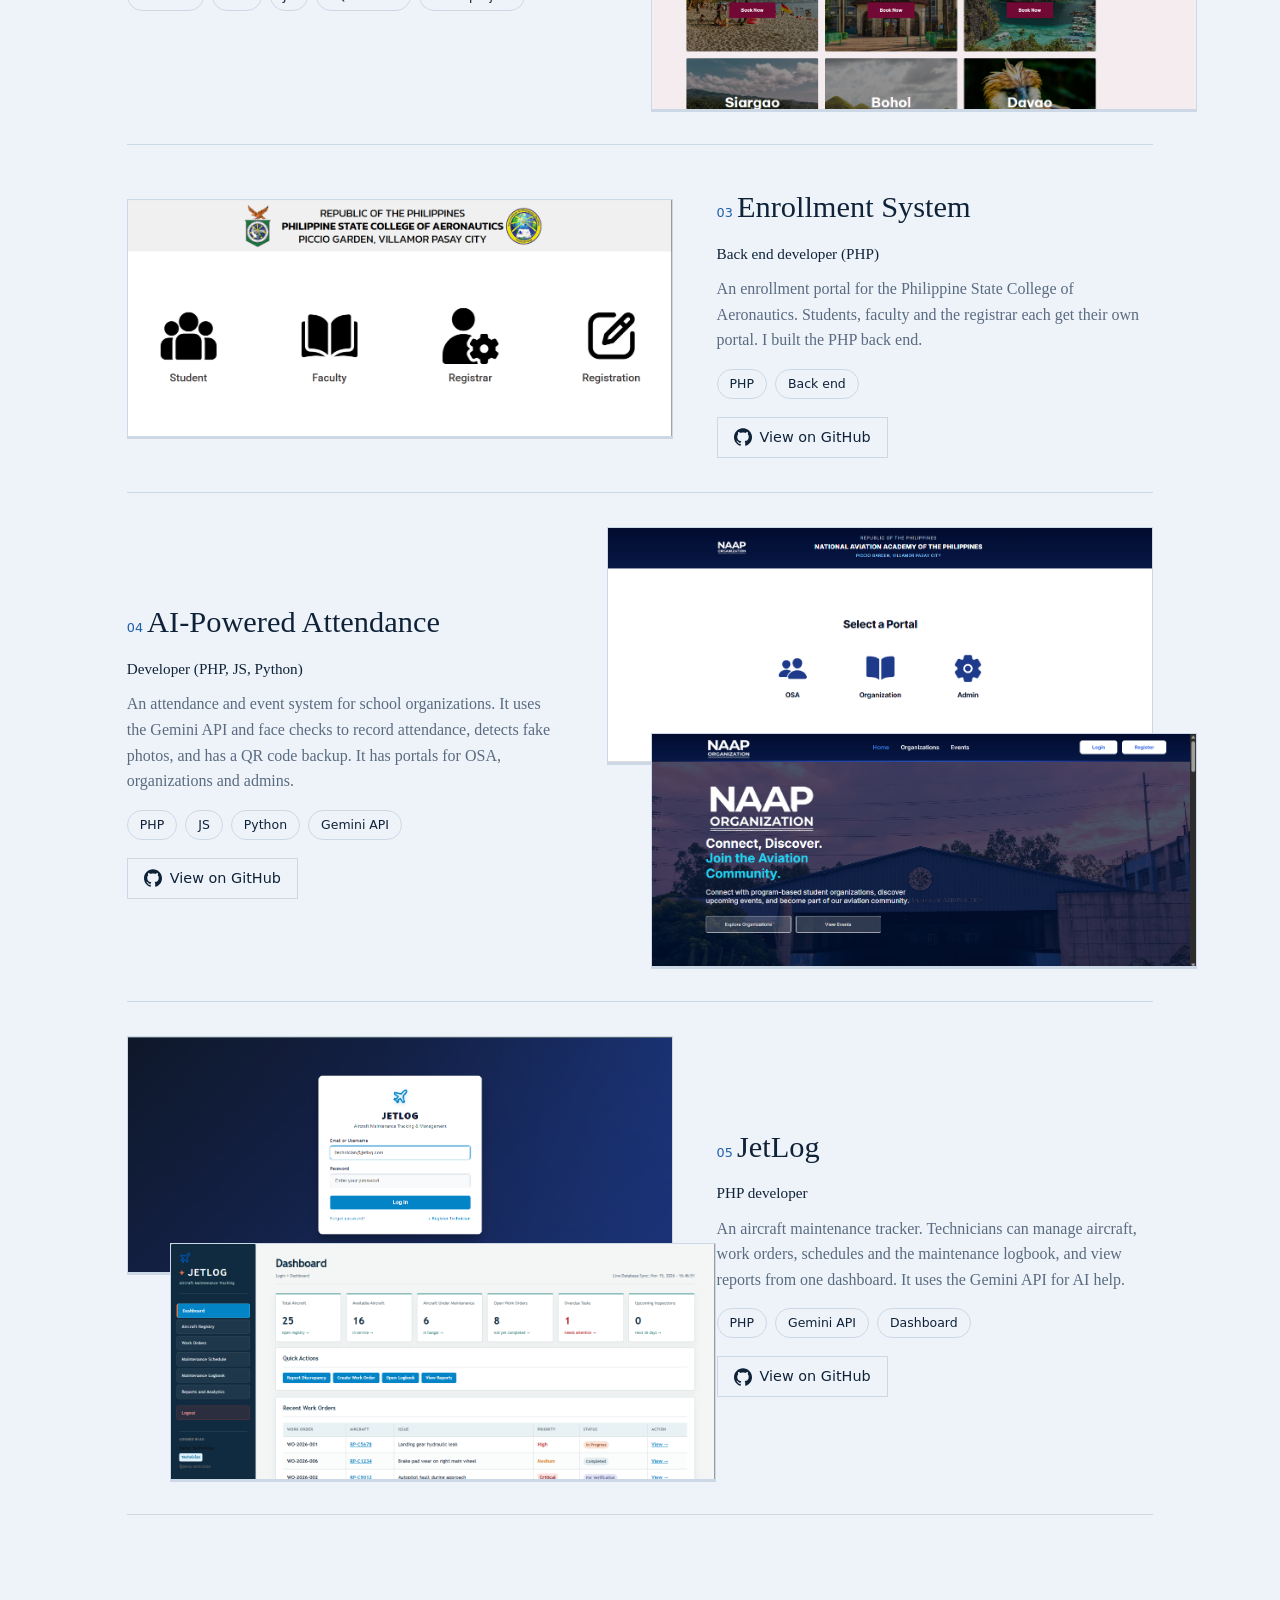
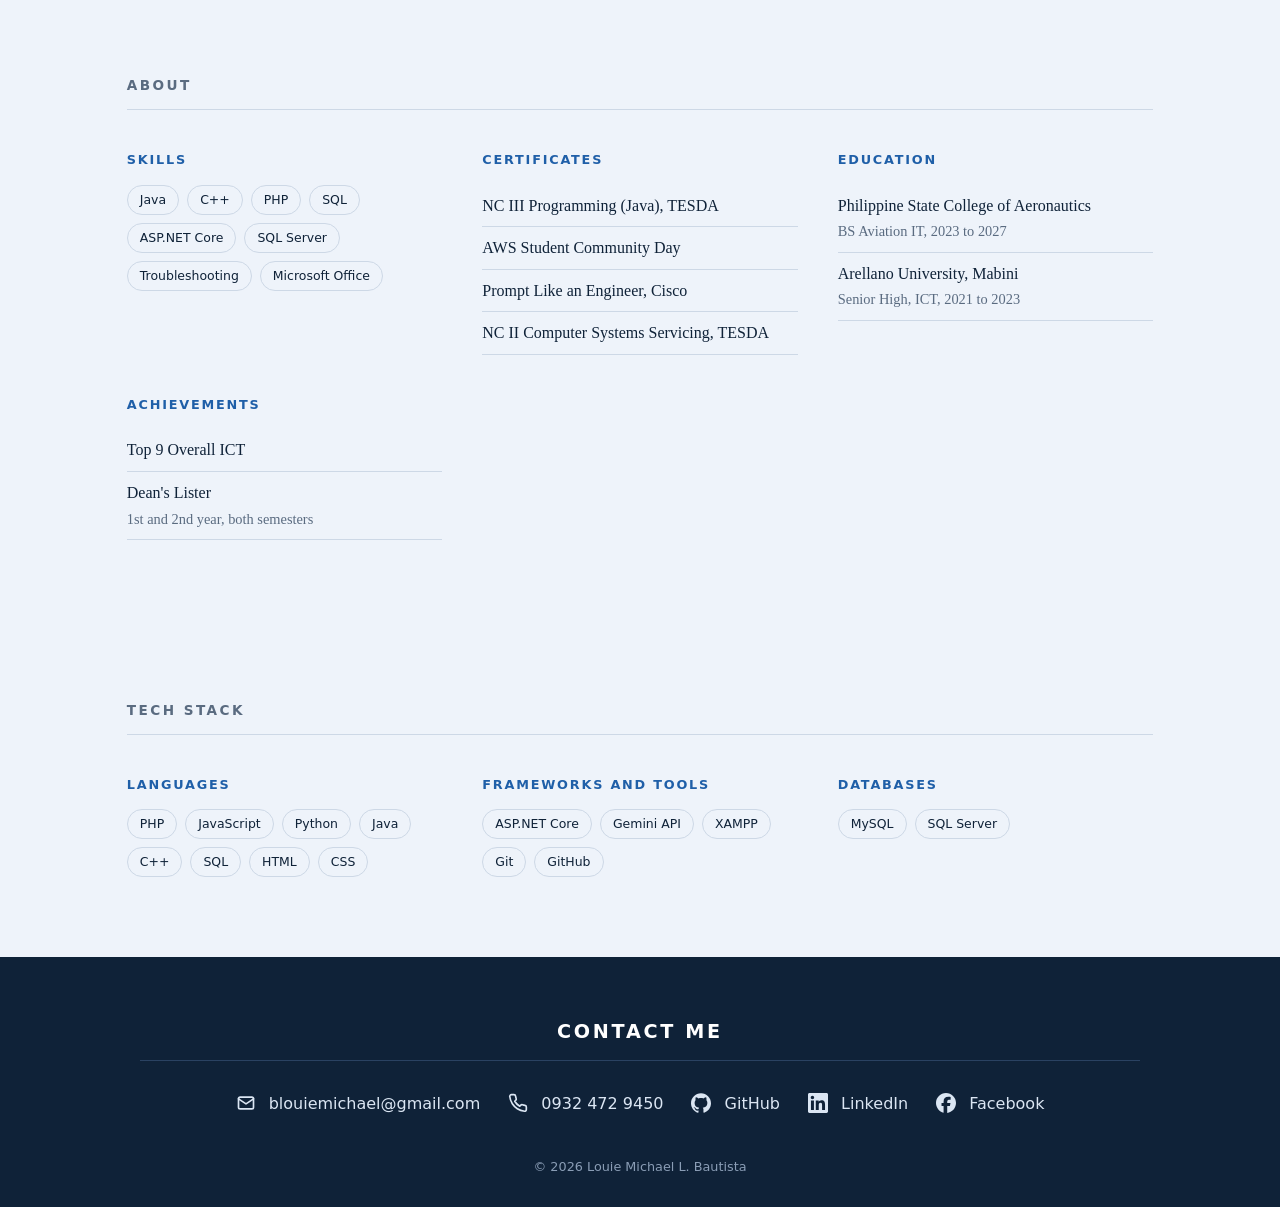
==== commit cdb9f75b: "Add C++ skill and HTML resume" ====
--- a/index.html
+++ b/index.html
@@ -1,4 +1,4 @@
-﻿<!DOCTYPE html>
+<!DOCTYPE html>
 <html lang="en">
 <head>
 <meta charset="UTF-8">
@@ -109,7 +109,7 @@
     <div class="cols">
       <div>
         <h4>Skills</h4>
-        <ul class="tags"><li>Java</li><li>PHP</li><li>SQL</li><li>ASP.NET Core</li><li>SQL Server</li><li>Troubleshooting</li><li>Microsoft Office</li></ul>
+        <ul class="tags"><li>Java</li><li>C++</li><li>PHP</li><li>SQL</li><li>ASP.NET Core</li><li>SQL Server</li><li>Troubleshooting</li><li>Microsoft Office</li></ul>
       </div>
       <div>
         <h4>Certificates</h4>
@@ -139,7 +139,7 @@
   <section id="stack">
     <h2>Tech stack</h2>
     <div class="cols">
-      <div><h4>Languages</h4><ul class="tags"><li>PHP</li><li>JavaScript</li><li>Python</li><li>Java</li><li>SQL</li><li>HTML</li><li>CSS</li></ul></div>
+      <div><h4>Languages</h4><ul class="tags"><li>PHP</li><li>JavaScript</li><li>Python</li><li>Java</li><li>C++</li><li>SQL</li><li>HTML</li><li>CSS</li></ul></div>
       <div><h4>Frameworks and tools</h4><ul class="tags"><li>ASP.NET Core</li><li>Gemini API</li><li>XAMPP</li><li>Git</li><li>GitHub</li></ul></div>
       <div><h4>Databases</h4><ul class="tags"><li>MySQL</li><li>SQL Server</li></ul></div>
     </div>
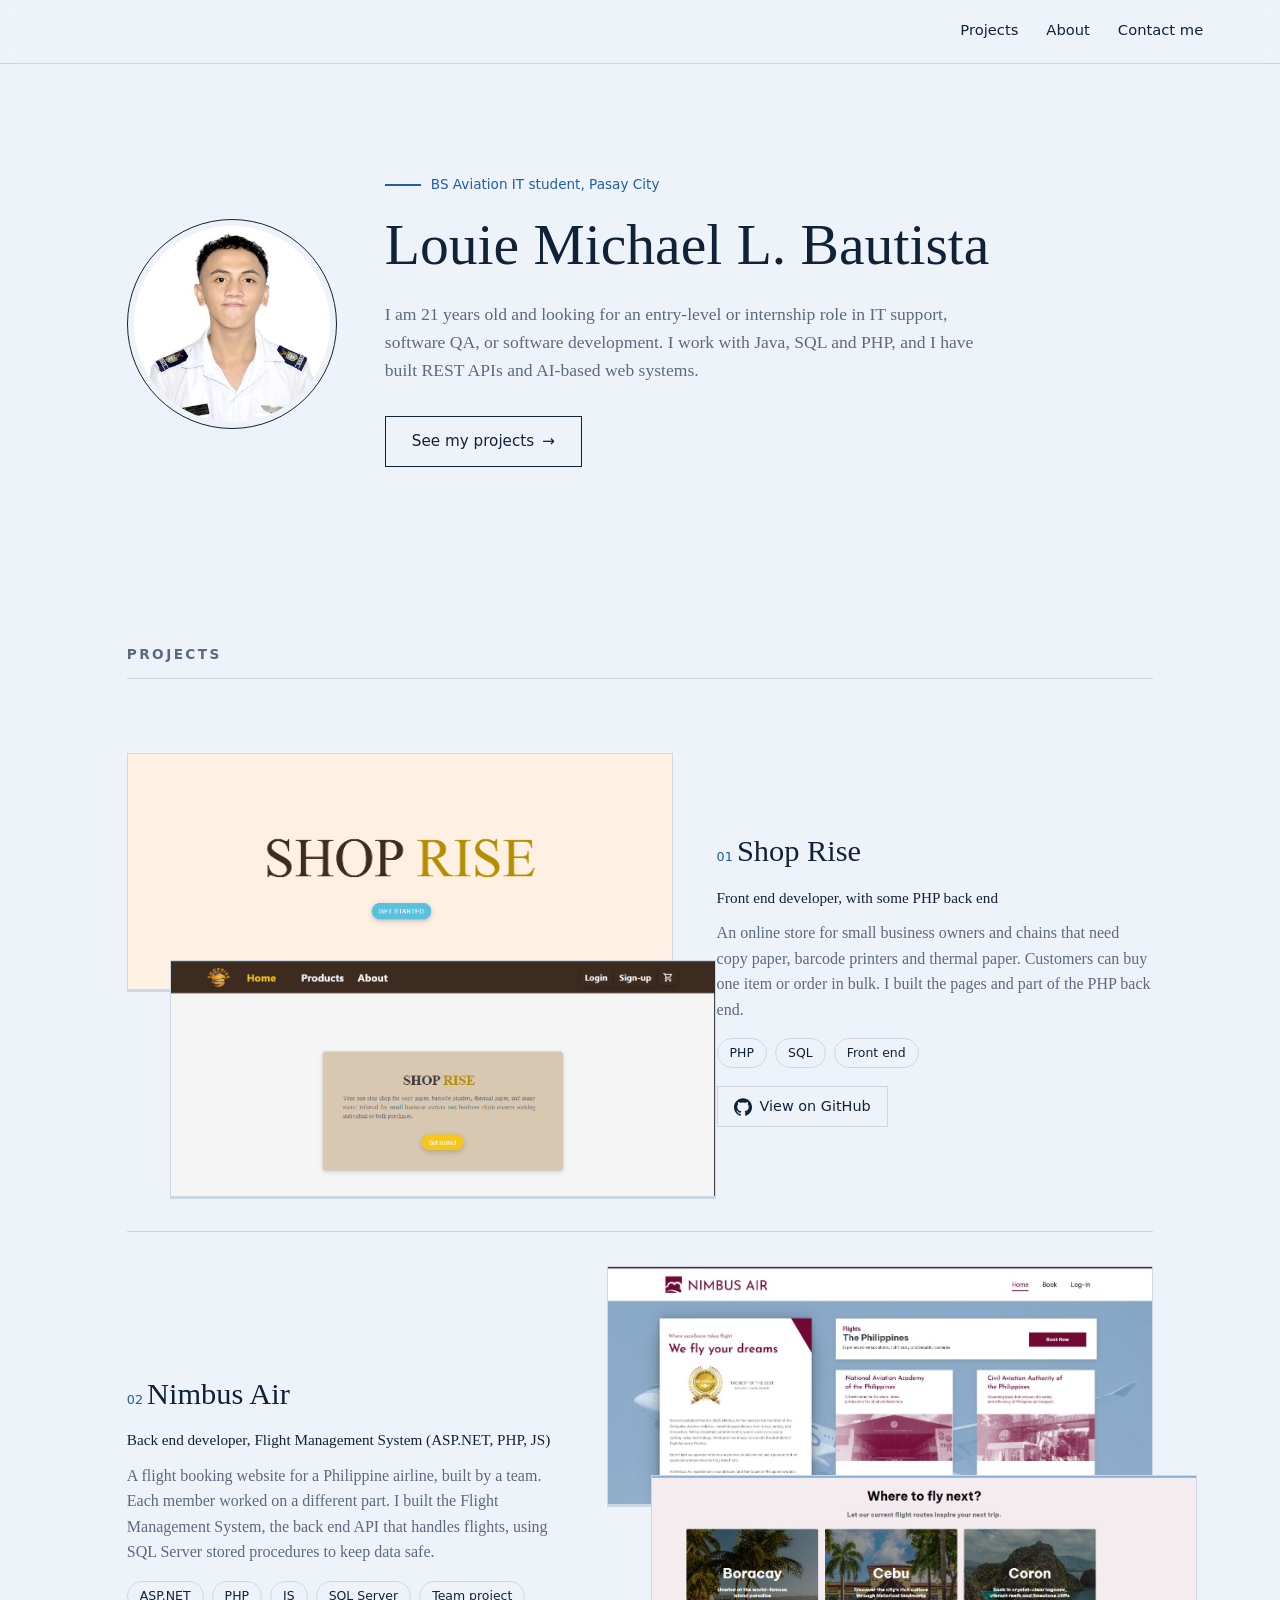
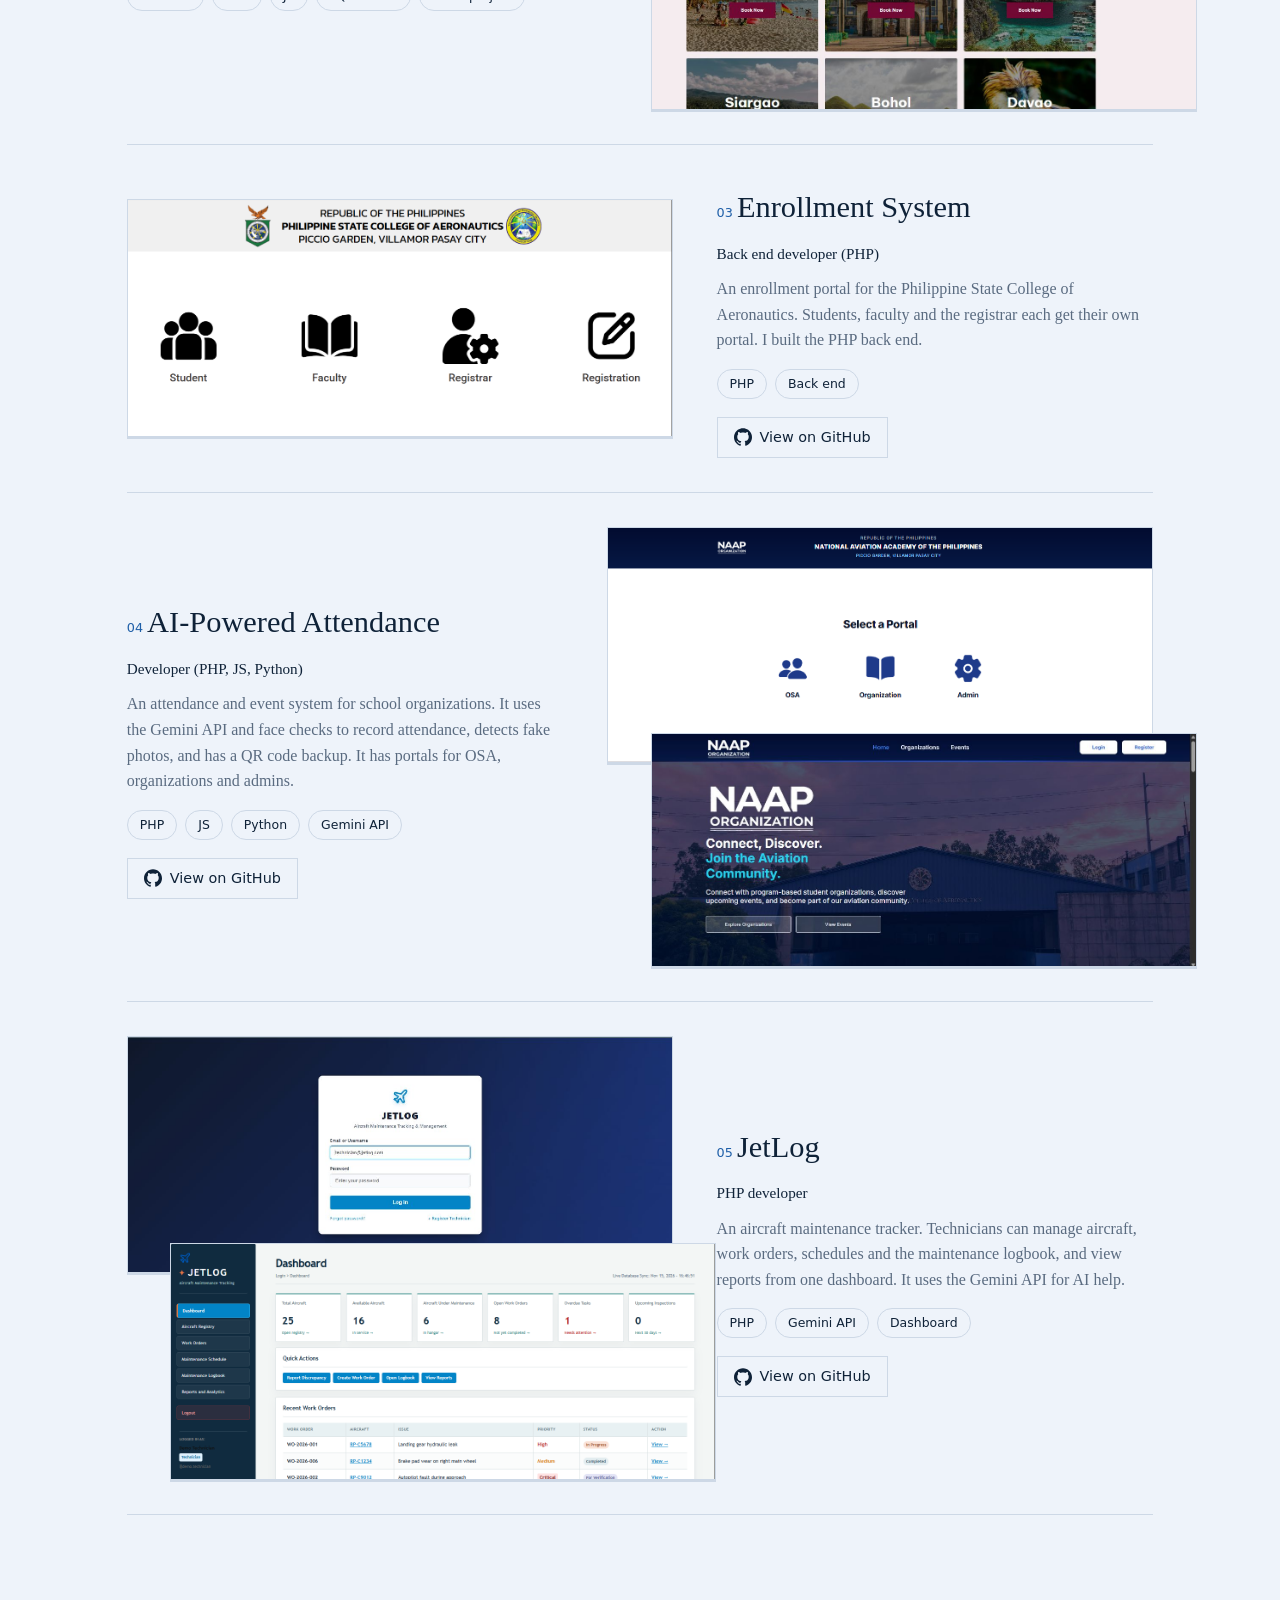
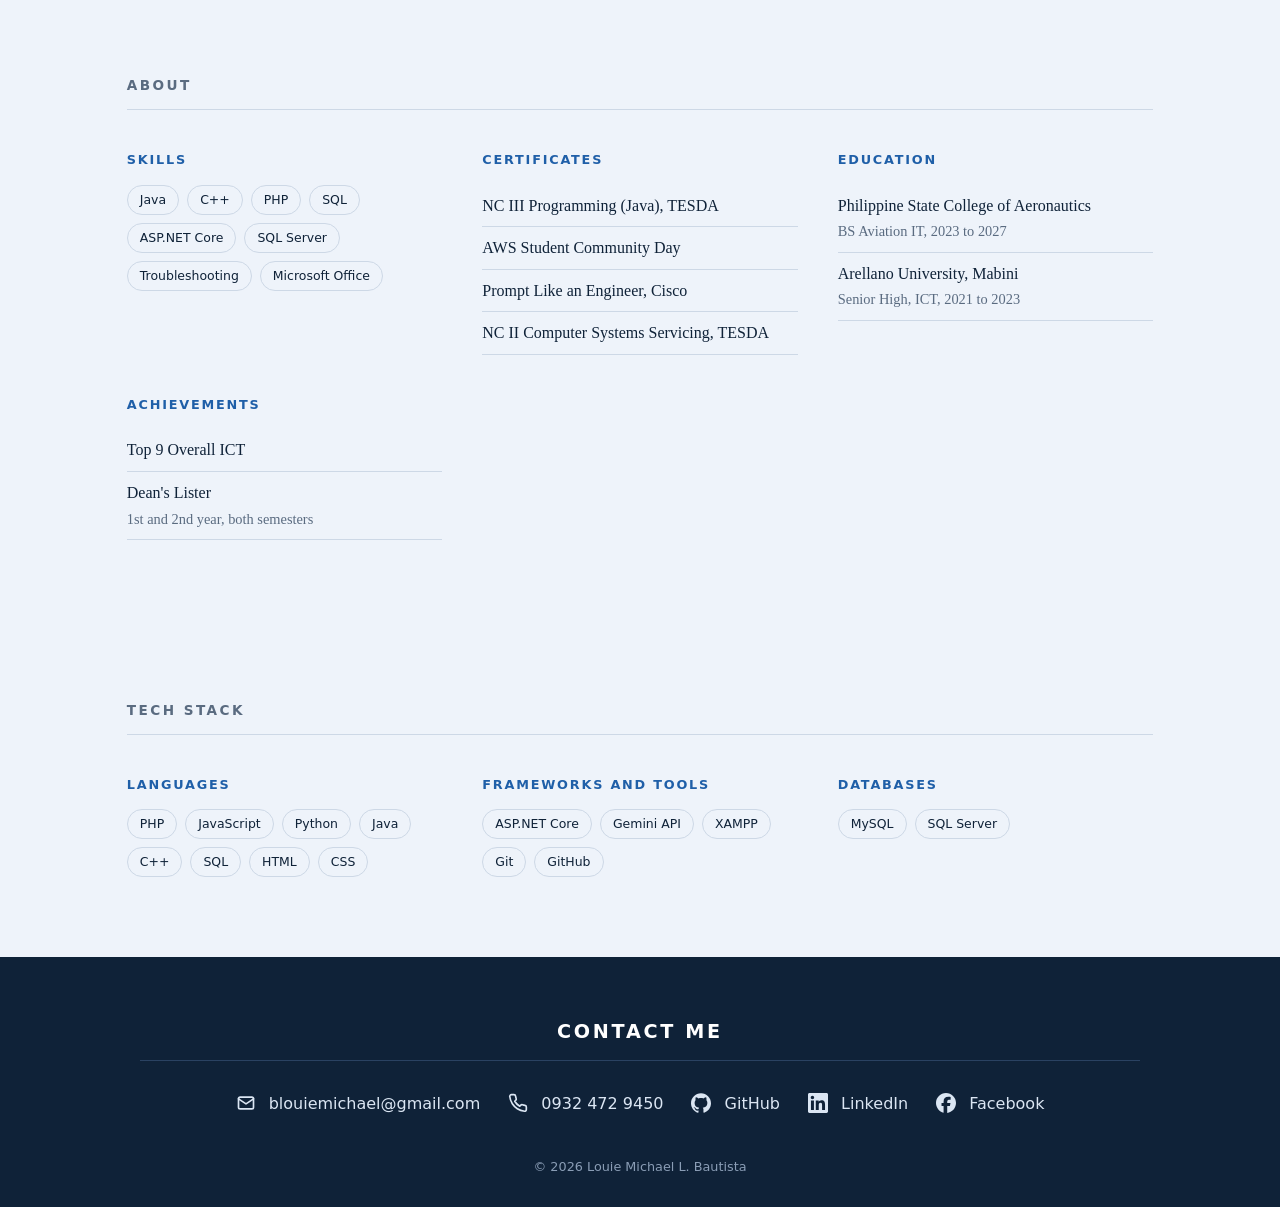
==== commit d7eb9314: "Speed up portfolio: smaller images, lazy loading, SEO tags, fix arrow" ====
--- a/index.html
+++ b/index.html
@@ -4,12 +4,26 @@
 <meta charset="UTF-8">
 <meta name="viewport" content="width=device-width, initial-scale=1">
 <title>Louie Michael L. Bautista | Portfolio</title>
+<meta name="description" content="Portfolio of Louie Michael L. Bautista, BS Aviation IT student looking for an entry-level or internship role in IT support, software QA or software development.">
+<meta name="theme-color" content="#1f5fa8">
+<meta property="og:type" content="website">
+<meta property="og:title" content="Louie Michael L. Bautista | Portfolio">
+<meta property="og:description" content="PHP, SQL and Java projects: Shop Rise, Nimbus Air, Enrollment System, AI-Powered Attendance and JetLog.">
+<meta property="og:image" content="img/profile.jpg">
+<link rel="icon" href="data:image/svg+xml,%3Csvg xmlns='http://www.w3.org/2000/svg' viewBox='0 0 64 64'%3E%3Crect width='64' height='64' rx='12' fill='%231f5fa8'/%3E%3Ctext x='32' y='43' font-size='30' font-family='Georgia,serif' text-anchor='middle' fill='white'%3ELB%3C/text%3E%3C/svg%3E">
+<link rel="preload" as="image" href="img/profile.jpg">
 <link rel="stylesheet" href="style.css">
 </head>
 <body>
 
+<svg width="0" height="0" style="position:absolute" aria-hidden="true" focusable="false">
+  <symbol id="gh" viewBox="0 0 24 24"><path d="M12 .297c-6.63 0-12 5.373-12 12 0 5.303 3.438 9.8 8.205 11.385.6.113.82-.258.82-.577 0-.285-.01-1.04-.015-2.04-3.338.724-4.042-1.61-4.042-1.61C4.422 18.07 3.633 17.7 3.633 17.7c-1.087-.744.084-.729.084-.729 1.205.084 1.838 1.236 1.838 1.236 1.07 1.835 2.809 1.305 3.495.998.108-.776.417-1.305.76-1.605-2.665-.3-5.466-1.332-5.466-5.93 0-1.31.465-2.38 1.235-3.22-.135-.303-.54-1.523.105-3.176 0 0 1.005-.322 3.3 1.23.96-.267 1.98-.399 3-.405 1.02.006 2.04.138 3 .405 2.28-1.552 3.285-1.23 3.285-1.23.645 1.653.24 2.873.12 3.176.765.84 1.23 1.91 1.23 3.22 0 4.61-2.805 5.625-5.475 5.92.42.36.81 1.096.81 2.22 0 1.606-.015 2.896-.015 3.286 0 .315.21.69.825.57C20.565 22.092 24 17.592 24 12.297c0-6.627-5.373-12-12-12"/></symbol>
+</svg>
+
+<a class="skip" href="#work">Skip to projects</a>
+
 <header class="top">
-  <nav>
+  <nav aria-label="Main">
     <a href="#work">Projects</a>
     <a href="#about">About</a>
     <a href="#contact">Contact me</a>
@@ -18,7 +32,7 @@
 
 <main id="top">
   <section class="hero">
-    <img class="photo" src="img/profile.jpg" alt="Louie Michael L. Bautista">
+    <img class="photo" src="img/profile.jpg" width="620" height="620" fetchpriority="high" alt="Louie Michael L. Bautista">
     <div>
       <p class="kicker">BS Aviation IT student, Pasay City</p>
       <h1>Louie Michael L. Bautista</h1>
@@ -32,8 +46,8 @@
 
     <article class="project">
       <div class="shots">
-        <img src="img/shoprise-1.png" alt="Shop Rise landing page">
-        <img src="img/shoprise-2.png" alt="Shop Rise home page with navigation">
+        <img src="img/shoprise-1.png" width="1263" height="545" loading="lazy" decoding="async" alt="Shop Rise landing page">
+        <img src="img/shoprise-2.png" width="1267" height="549" loading="lazy" decoding="async" alt="Shop Rise home page with navigation">
       </div>
       <div class="info">
         <span class="num">01</span>
@@ -41,14 +55,14 @@
         <p class="role">Front end developer, with some PHP back end</p>
         <p>An online store for small business owners and chains that need copy paper, barcode printers and thermal paper. Customers can buy one item or order in bulk. I built the pages and part of the PHP back end.</p>
         <ul class="tags"><li>PHP</li><li>SQL</li><li>Front end</li></ul>
-        <a class="repo" href="https://github.com/Lowengs/Shoprise" target="_blank" rel="noopener"><svg viewBox="0 0 24 24" fill="currentColor" aria-hidden="true"><path d="M12 .297c-6.63 0-12 5.373-12 12 0 5.303 3.438 9.8 8.205 11.385.6.113.82-.258.82-.577 0-.285-.01-1.04-.015-2.04-3.338.724-4.042-1.61-4.042-1.61C4.422 18.07 3.633 17.7 3.633 17.7c-1.087-.744.084-.729.084-.729 1.205.084 1.838 1.236 1.838 1.236 1.07 1.835 2.809 1.305 3.495.998.108-.776.417-1.305.76-1.605-2.665-.3-5.466-1.332-5.466-5.93 0-1.31.465-2.38 1.235-3.22-.135-.303-.54-1.523.105-3.176 0 0 1.005-.322 3.3 1.23.96-.267 1.98-.399 3-.405 1.02.006 2.04.138 3 .405 2.28-1.552 3.285-1.23 3.285-1.23.645 1.653.24 2.873.12 3.176.765.84 1.23 1.91 1.23 3.22 0 4.61-2.805 5.625-5.475 5.92.42.36.81 1.096.81 2.22 0 1.606-.015 2.896-.015 3.286 0 .315.21.69.825.57C20.565 22.092 24 17.592 24 12.297c0-6.627-5.373-12-12-12"/></svg> View on GitHub</a>
+        <a class="repo" href="https://github.com/Lowengs/Shoprise" target="_blank" rel="noopener"><svg viewBox="0 0 24 24" fill="currentColor" aria-hidden="true"><use href="#gh"/></svg> View on GitHub</a>
       </div>
     </article>
 
     <article class="project flip">
       <div class="shots">
-        <img src="img/nimbus-1.png" alt="Nimbus Air home page">
-        <img src="img/nimbus-2.png" alt="Nimbus Air destinations">
+        <img src="img/nimbus-1.jpg" width="1265" height="550" loading="lazy" decoding="async" alt="Nimbus Air home page">
+        <img src="img/nimbus-2.jpg" width="1264" height="541" loading="lazy" decoding="async" alt="Nimbus Air destinations">
       </div>
       <div class="info">
         <span class="num">02</span>
@@ -61,7 +75,7 @@
 
     <article class="project">
       <div class="shots single">
-        <img src="img/enrollment.png" alt="Enrollment system portal">
+        <img src="img/enrollment.png" width="1266" height="549" loading="lazy" decoding="async" alt="Enrollment system portal">
       </div>
       <div class="info">
         <span class="num">03</span>
@@ -69,14 +83,14 @@
         <p class="role">Back end developer (PHP)</p>
         <p>An enrollment portal for the Philippine State College of Aeronautics. Students, faculty and the registrar each get their own portal. I built the PHP back end.</p>
         <ul class="tags"><li>PHP</li><li>Back end</li></ul>
-        <a class="repo" href="https://github.com/Lowengs/Enrollment-System" target="_blank" rel="noopener"><svg viewBox="0 0 24 24" fill="currentColor" aria-hidden="true"><path d="M12 .297c-6.63 0-12 5.373-12 12 0 5.303 3.438 9.8 8.205 11.385.6.113.82-.258.82-.577 0-.285-.01-1.04-.015-2.04-3.338.724-4.042-1.61-4.042-1.61C4.422 18.07 3.633 17.7 3.633 17.7c-1.087-.744.084-.729.084-.729 1.205.084 1.838 1.236 1.838 1.236 1.07 1.835 2.809 1.305 3.495.998.108-.776.417-1.305.76-1.605-2.665-.3-5.466-1.332-5.466-5.93 0-1.31.465-2.38 1.235-3.22-.135-.303-.54-1.523.105-3.176 0 0 1.005-.322 3.3 1.23.96-.267 1.98-.399 3-.405 1.02.006 2.04.138 3 .405 2.28-1.552 3.285-1.23 3.285-1.23.645 1.653.24 2.873.12 3.176.765.84 1.23 1.91 1.23 3.22 0 4.61-2.805 5.625-5.475 5.92.42.36.81 1.096.81 2.22 0 1.606-.015 2.896-.015 3.286 0 .315.21.69.825.57C20.565 22.092 24 17.592 24 12.297c0-6.627-5.373-12-12-12"/></svg> View on GitHub</a>
+        <a class="repo" href="https://github.com/Lowengs/Enrollment-System" target="_blank" rel="noopener"><svg viewBox="0 0 24 24" fill="currentColor" aria-hidden="true"><use href="#gh"/></svg> View on GitHub</a>
       </div>
     </article>
 
     <article class="project flip">
       <div class="shots">
-        <img src="img/attendance-1.png" alt="Attendance portal selection">
-        <img src="img/attendance-2.png" alt="NAAP Organization home page">
+        <img src="img/attendance-1.png" width="1279" height="550" loading="lazy" decoding="async" alt="Attendance portal selection">
+        <img src="img/attendance-2.jpg" width="1279" height="545" loading="lazy" decoding="async" alt="NAAP Organization home page">
       </div>
       <div class="info">
         <span class="num">04</span>
@@ -84,14 +98,14 @@
         <p class="role">Developer (PHP, JS, Python)</p>
         <p>An attendance and event system for school organizations. It uses the Gemini API and face checks to record attendance, detects fake photos, and has a QR code backup. It has portals for OSA, organizations and admins.</p>
         <ul class="tags"><li>PHP</li><li>JS</li><li>Python</li><li>Gemini API</li></ul>
-        <a class="repo" href="https://github.com/Lowengs/Event-Management" target="_blank" rel="noopener"><svg viewBox="0 0 24 24" fill="currentColor" aria-hidden="true"><path d="M12 .297c-6.63 0-12 5.373-12 12 0 5.303 3.438 9.8 8.205 11.385.6.113.82-.258.82-.577 0-.285-.01-1.04-.015-2.04-3.338.724-4.042-1.61-4.042-1.61C4.422 18.07 3.633 17.7 3.633 17.7c-1.087-.744.084-.729.084-.729 1.205.084 1.838 1.236 1.838 1.236 1.07 1.835 2.809 1.305 3.495.998.108-.776.417-1.305.76-1.605-2.665-.3-5.466-1.332-5.466-5.93 0-1.31.465-2.38 1.235-3.22-.135-.303-.54-1.523.105-3.176 0 0 1.005-.322 3.3 1.23.96-.267 1.98-.399 3-.405 1.02.006 2.04.138 3 .405 2.28-1.552 3.285-1.23 3.285-1.23.645 1.653.24 2.873.12 3.176.765.84 1.23 1.91 1.23 3.22 0 4.61-2.805 5.625-5.475 5.92.42.36.81 1.096.81 2.22 0 1.606-.015 2.896-.015 3.286 0 .315.21.69.825.57C20.565 22.092 24 17.592 24 12.297c0-6.627-5.373-12-12-12"/></svg> View on GitHub</a>
+        <a class="repo" href="https://github.com/Lowengs/Event-Management" target="_blank" rel="noopener"><svg viewBox="0 0 24 24" fill="currentColor" aria-hidden="true"><use href="#gh"/></svg> View on GitHub</a>
       </div>
     </article>
 
     <article class="project">
       <div class="shots">
-        <img src="img/jetlog-1.png" alt="JetLog login">
-        <img src="img/jetlog-2.png" alt="JetLog dashboard">
+        <img src="img/jetlog-1.jpg" width="1279" height="553" loading="lazy" decoding="async" alt="JetLog login">
+        <img src="img/jetlog-2.png" width="1266" height="548" loading="lazy" decoding="async" alt="JetLog dashboard">
       </div>
       <div class="info">
         <span class="num">05</span>
@@ -99,7 +113,7 @@
         <p class="role">PHP developer</p>
         <p>An aircraft maintenance tracker. Technicians can manage aircraft, work orders, schedules and the maintenance logbook, and view reports from one dashboard. It uses the Gemini API for AI help.</p>
         <ul class="tags"><li>PHP</li><li>Gemini API</li><li>Dashboard</li></ul>
-        <a class="repo" href="https://github.com/Lowengs/Jetlog" target="_blank" rel="noopener"><svg viewBox="0 0 24 24" fill="currentColor" aria-hidden="true"><path d="M12 .297c-6.63 0-12 5.373-12 12 0 5.303 3.438 9.8 8.205 11.385.6.113.82-.258.82-.577 0-.285-.01-1.04-.015-2.04-3.338.724-4.042-1.61-4.042-1.61C4.422 18.07 3.633 17.7 3.633 17.7c-1.087-.744.084-.729.084-.729 1.205.084 1.838 1.236 1.838 1.236 1.07 1.835 2.809 1.305 3.495.998.108-.776.417-1.305.76-1.605-2.665-.3-5.466-1.332-5.466-5.93 0-1.31.465-2.38 1.235-3.22-.135-.303-.54-1.523.105-3.176 0 0 1.005-.322 3.3 1.23.96-.267 1.98-.399 3-.405 1.02.006 2.04.138 3 .405 2.28-1.552 3.285-1.23 3.285-1.23.645 1.653.24 2.873.12 3.176.765.84 1.23 1.91 1.23 3.22 0 4.61-2.805 5.625-5.475 5.92.42.36.81 1.096.81 2.22 0 1.606-.015 2.896-.015 3.286 0 .315.21.69.825.57C20.565 22.092 24 17.592 24 12.297c0-6.627-5.373-12-12-12"/></svg> View on GitHub</a>
+        <a class="repo" href="https://github.com/Lowengs/Jetlog" target="_blank" rel="noopener"><svg viewBox="0 0 24 24" fill="currentColor" aria-hidden="true"><use href="#gh"/></svg> View on GitHub</a>
       </div>
     </article>
   </section>
@@ -151,8 +165,7 @@
   <ul class="contact">
     <li><a href="mailto:blouiemichael@gmail.com"><svg viewBox="0 0 24 24" fill="none" stroke="currentColor" stroke-width="2" stroke-linecap="round" stroke-linejoin="round" aria-hidden="true"><rect x="3" y="5" width="18" height="14" rx="2"/><path d="m3 7 9 6 9-6"/></svg> blouiemichael@gmail.com</a></li>
     <li><a href="tel:09324729450"><svg viewBox="0 0 24 24" fill="none" stroke="currentColor" stroke-width="2" stroke-linecap="round" stroke-linejoin="round" aria-hidden="true"><path d="M22 16.92v3a2 2 0 0 1-2.18 2 19.79 19.79 0 0 1-8.63-3.07 19.5 19.5 0 0 1-6-6 19.79 19.79 0 0 1-3.07-8.67A2 2 0 0 1 4.11 2h3a2 2 0 0 1 2 1.72c.13.96.36 1.9.7 2.81a2 2 0 0 1-.45 2.11L8.09 9.91a16 16 0 0 0 6 6l1.27-1.27a2 2 0 0 1 2.11-.45c.91.34 1.85.57 2.81.7A2 2 0 0 1 22 16.92z"/></svg> 0932 472 9450</a></li>
-  
-    <li><a href="https://github.com/Lowengs" target="_blank" rel="noopener"><svg viewBox="0 0 24 24" fill="currentColor" aria-hidden="true"><path d="M12 .297c-6.63 0-12 5.373-12 12 0 5.303 3.438 9.8 8.205 11.385.6.113.82-.258.82-.577 0-.285-.01-1.04-.015-2.04-3.338.724-4.042-1.61-4.042-1.61C4.422 18.07 3.633 17.7 3.633 17.7c-1.087-.744.084-.729.084-.729 1.205.084 1.838 1.236 1.838 1.236 1.07 1.835 2.809 1.305 3.495.998.108-.776.417-1.305.76-1.605-2.665-.3-5.466-1.332-5.466-5.93 0-1.31.465-2.38 1.235-3.22-.135-.303-.54-1.523.105-3.176 0 0 1.005-.322 3.3 1.23.96-.267 1.98-.399 3-.405 1.02.006 2.04.138 3 .405 2.28-1.552 3.285-1.23 3.285-1.23.645 1.653.24 2.873.12 3.176.765.84 1.23 1.91 1.23 3.22 0 4.61-2.805 5.625-5.475 5.92.42.36.81 1.096.81 2.22 0 1.606-.015 2.896-.015 3.286 0 .315.21.69.825.57C20.565 22.092 24 17.592 24 12.297c0-6.627-5.373-12-12-12"/></svg> GitHub</a></li>
+    <li><a href="https://github.com/Lowengs" target="_blank" rel="noopener"><svg viewBox="0 0 24 24" fill="currentColor" aria-hidden="true"><use href="#gh"/></svg> GitHub</a></li>
     <li><a href="https://www.linkedin.com/in/louie-bautista-9770492b3/" target="_blank" rel="noopener"><svg viewBox="0 0 24 24" fill="currentColor" aria-hidden="true"><path d="M20.447 20.452h-3.554v-5.569c0-1.328-.027-3.037-1.852-3.037-1.853 0-2.136 1.445-2.136 2.939v5.667H9.351V9h3.414v1.561h.046c.477-.9 1.637-1.85 3.37-1.85 3.601 0 4.267 2.37 4.267 5.455v6.286zM5.337 7.433c-1.144 0-2.063-.926-2.063-2.065 0-1.138.92-2.063 2.063-2.063 1.14 0 2.064.925 2.064 2.063 0 1.139-.925 2.065-2.064 2.065zm1.782 13.019H3.555V9h3.564v11.452zM22.225 0H1.771C.792 0 0 .774 0 1.729v20.542C0 23.227.792 24 1.771 24h20.451C23.2 24 24 23.227 24 22.271V1.729C24 .774 23.2 0 22.222 0h.003z"/></svg> LinkedIn</a></li>
     <li><a href="https://www.facebook.com/louiemichael.bautista/" target="_blank" rel="noopener"><svg viewBox="0 0 24 24" fill="currentColor" aria-hidden="true"><path d="M9.101 23.691v-7.98H6.627v-3.667h2.474v-1.58c0-4.085 1.848-5.978 5.858-5.978.401 0 .955.042 1.468.103a8.68 8.68 0 0 1 1.141.195v3.325a8.623 8.623 0 0 0-.653-.036 26.805 26.805 0 0 0-.733-.009c-.707 0-1.259.096-1.675.309a1.686 1.686 0 0 0-.679.622c-.258.42-.374.995-.374 1.752v1.297h3.919l-.386 2.103-.287 1.564h-3.246v8.245C19.396 23.238 24 18.179 24 12.044c0-6.627-5.373-12-12-12s-12 5.373-12 12c0 5.628 3.874 10.35 9.101 11.647Z"/></svg> Facebook</a></li>
   </ul>
@@ -161,19 +174,12 @@
 <script>
 const els=document.querySelectorAll('.project,.cols>div,.hero>*');
 els.forEach(e=>e.classList.add('reveal'));
-const io=new IntersectionObserver((en)=>en.forEach(x=>{if(x.isIntersecting){x.target.classList.add('in');io.unobserve(x.target)}}),{threshold:.15});
-els.forEach(e=>io.observe(e));
+if('IntersectionObserver' in window){
+  const io=new IntersectionObserver((en)=>en.forEach(x=>{if(x.isIntersecting){x.target.classList.add('in');io.unobserve(x.target)}}),{threshold:.15,rootMargin:'0px 0px -5% 0px'});
+  els.forEach(e=>io.observe(e));
+}else{
+  els.forEach(e=>e.classList.add('in'));
+}
 </script>
 </body>
 </html>
-
-
-
-
-
-
-
-
-
-
-
--- a/style.css
+++ b/style.css
@@ -23,17 +23,18 @@
   backdrop-filter:blur(6px);
   border-bottom:1px solid var(--line);
 }
-.brand{font-size:1.3rem;font-weight:bold;letter-spacing:.02em}
-.brand span{color:var(--accent)}
+.skip{position:absolute;left:-999px;top:8px;background:var(--ink);color:#fff;padding:8px 14px;z-index:20;font-family:system-ui,sans-serif;font-size:.9rem}
+.skip:focus{left:8px}
+a:focus-visible,.btn:focus-visible{outline:2px solid var(--accent);outline-offset:3px}
 nav{display:flex;gap:28px;font-family:system-ui,sans-serif;font-size:.92rem}
-nav a,.links a{position:relative;padding-bottom:3px}
-nav a::after,.links a::after{
+nav a{position:relative;padding-bottom:3px}
+nav a::after{
   content:"";position:absolute;left:0;bottom:0;height:2px;width:100%;
   background:var(--accent);transform:scaleX(0);transform-origin:left;
   transition:transform .25s ease;
 }
-nav a:hover::after,.links a:hover::after{transform:scaleX(1)}
-nav a:hover,.links a:hover{color:var(--accent)}
+nav a:hover::after{transform:scaleX(1)}
+nav a:hover{color:var(--accent)}
 
 section{padding:80px 6vw;max-width:1180px;margin:0 auto}
 h2{
@@ -87,9 +88,6 @@
 }
 .tags li:hover{background:var(--accent);color:#fff;border-color:var(--accent)}
 
-#about p{max-width:36em;font-size:1.1rem}
-.links{display:flex;gap:30px;list-style:none;font-size:1.3rem}
-footer{text-align:center;padding:40px;font-family:system-ui,sans-serif;font-size:.8rem;color:var(--muted)}
 
 @media(max-width:800px){
   .project,.project.flip{grid-template-columns:1fr}
@@ -116,7 +114,6 @@
 footer a:hover{color:#8fb4e3}
 footer a:hover::after{transform:scaleX(1)}
 .contact{list-style:none;display:flex;justify-content:center;flex-wrap:wrap;gap:12px 36px;font-size:1.15rem;margin-bottom:26px}
-footer .links{justify-content:center;font-size:1rem;font-family:system-ui,sans-serif}
 .copy{margin-top:40px;font-size:.8rem;color:#8a9db5}
 
 .top{justify-content:flex-end}
@@ -128,7 +125,7 @@
 .kicker::before{content:"";display:inline-block;width:0;height:2px;background:var(--accent);margin-right:10px;vertical-align:middle;animation:grow 1s .6s forwards}
 @keyframes grow{to{width:36px}}
 .btn{position:relative;overflow:hidden}
-.btn::after{content:"?";margin-left:8px;display:inline-block;transition:transform .25s}
+.btn::after{content:"\2192";margin-left:8px;display:inline-block;transition:transform .25s}
 .btn:hover::after{transform:translateX(6px)}
 @media(prefers-reduced-motion:reduce){
   .reveal{opacity:1;transform:none;transition:none}
@@ -150,7 +147,6 @@
   .top{padding:14px 5vw}
   nav{gap:18px;font-size:.85rem}
   .contact{flex-direction:column;gap:12px;align-items:center}
-  footer .links{flex-wrap:wrap;gap:16px 24px}
   .cols{gap:32px}
 }
 @media(max-width:480px){
@@ -160,8 +156,8 @@
 
 footer .contact{flex-wrap:nowrap;gap:12px 28px;font-size:1rem;margin-bottom:34px}
 footer .contact li{white-space:nowrap}
-.contact-btn{border-color:#8fb4e3;color:#dbe6f3}
-.contact-btn:hover{background:#8fb4e3;color:var(--ink)}
+footer{font-family:system-ui,sans-serif;font-size:.8rem}
+.contact a,.copy{font-size:inherit}
 @media(max-width:900px){footer .contact{flex-wrap:wrap}}
 
 footer h2{font-size:1.2rem;font-weight:bold;letter-spacing:.14em;color:#fff}
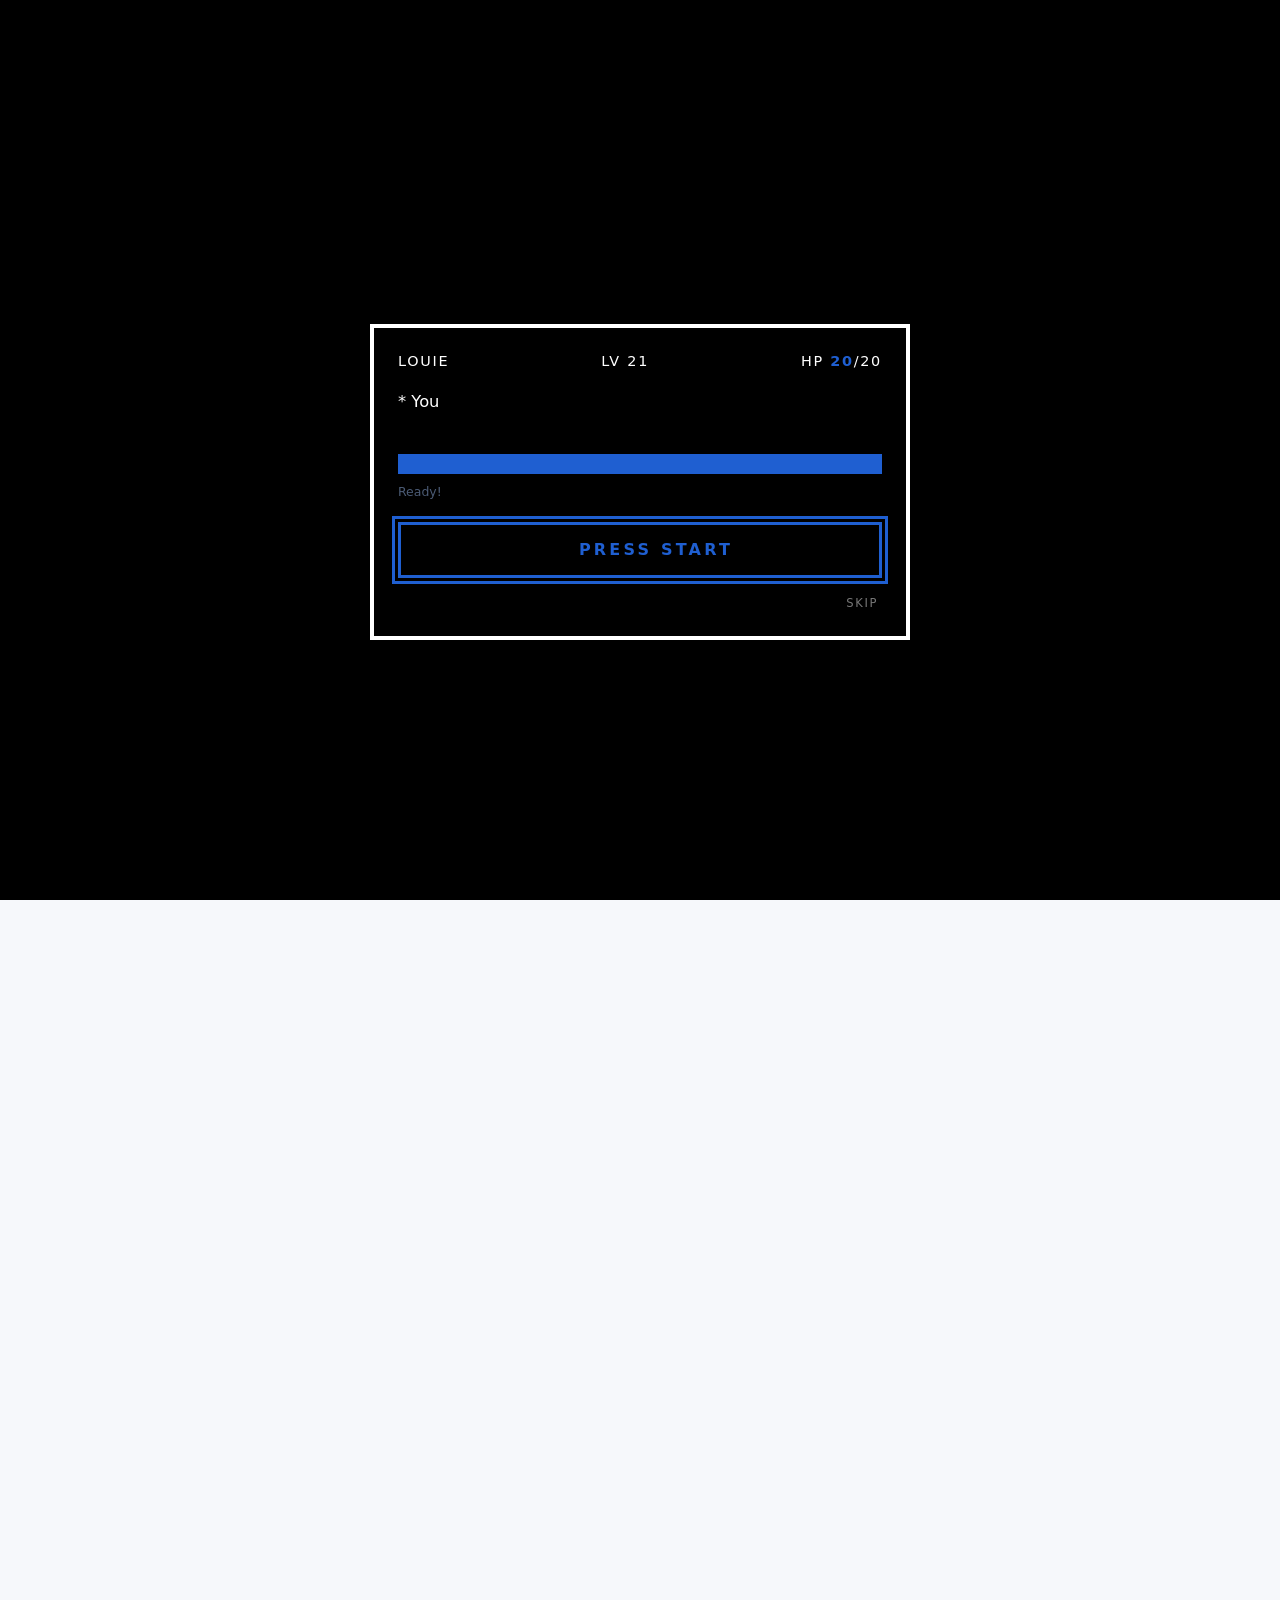
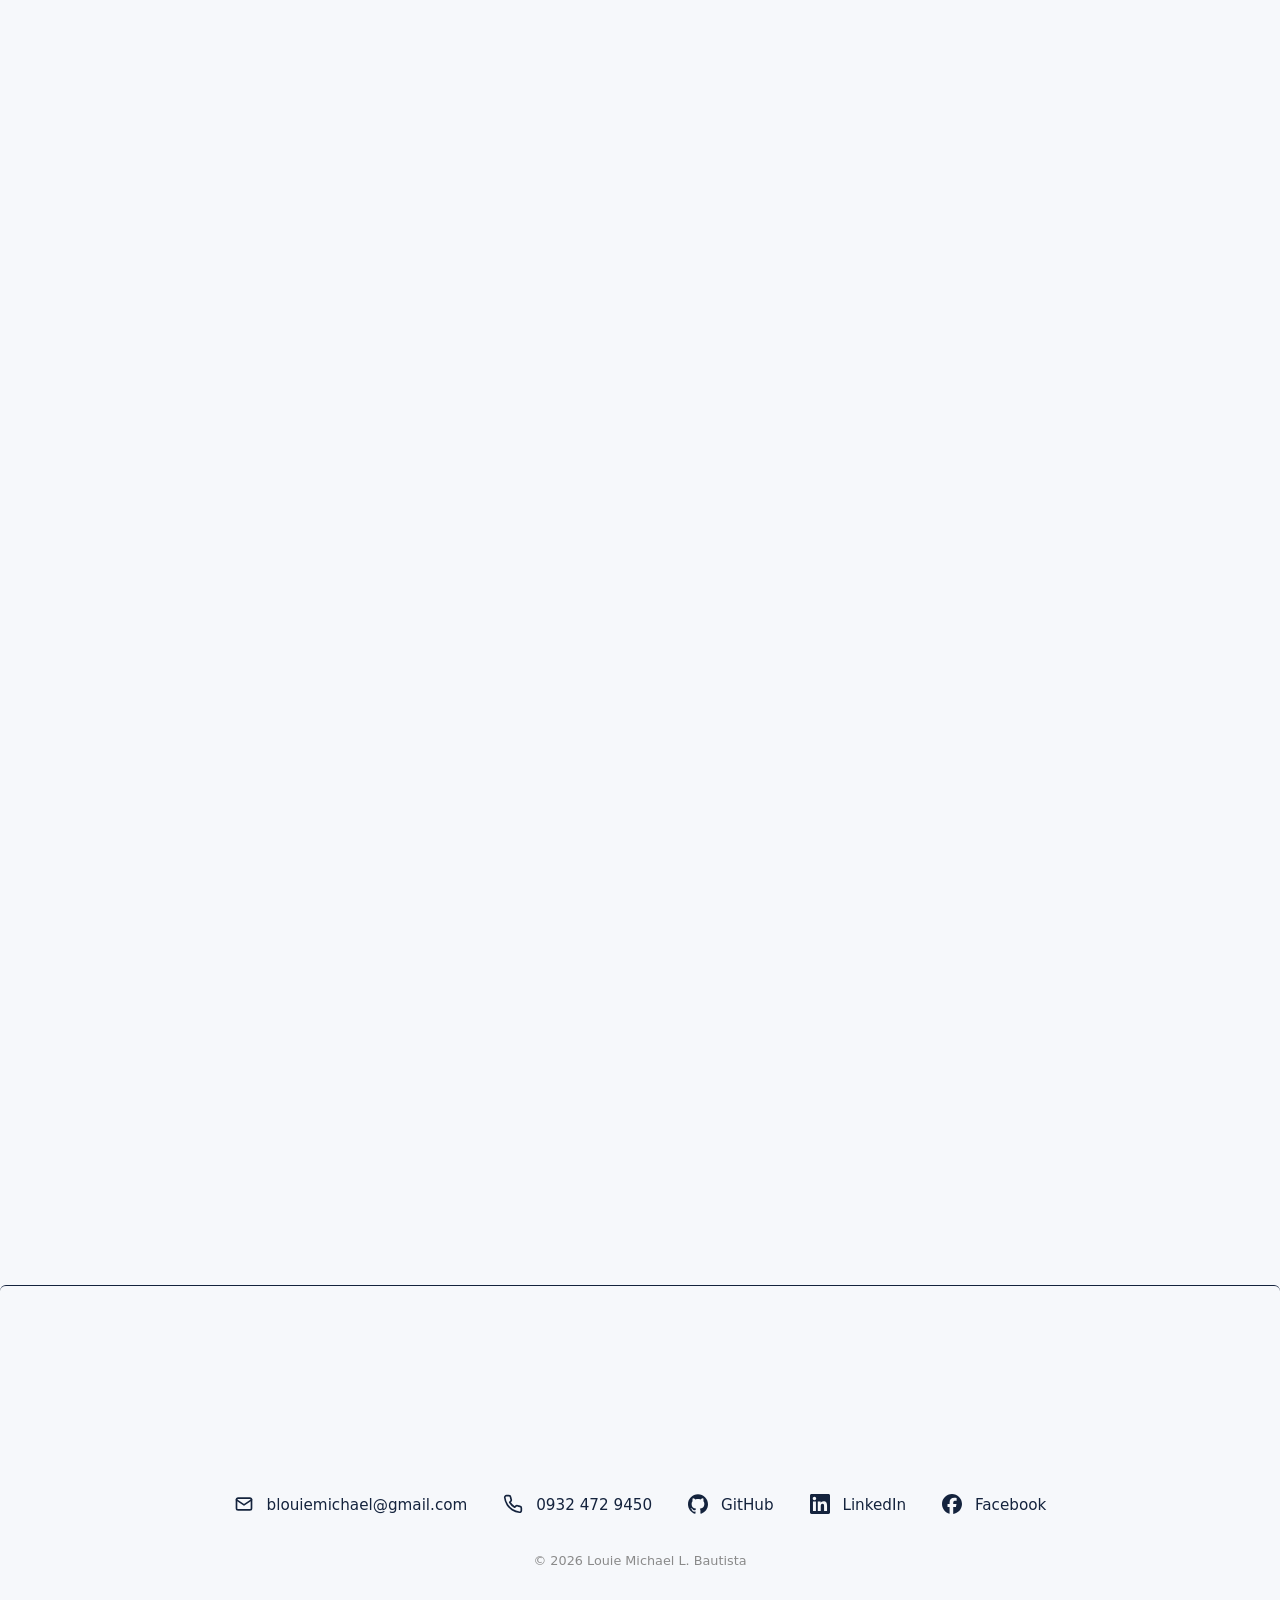
==== commit 6fbbab06: "Auto-switching game themes, about intro, Undertale friends, heart cursor" ====
--- a/index.html
+++ b/index.html
@@ -5,16 +5,34 @@
 <meta name="viewport" content="width=device-width, initial-scale=1">
 <title>Louie Michael L. Bautista | Portfolio</title>
 <meta name="description" content="Portfolio of Louie Michael L. Bautista, BS Aviation IT student looking for an entry-level or internship role in IT support, software QA or software development.">
-<meta name="theme-color" content="#1f5fa8">
+<meta name="theme-color" content="#000000">
 <meta property="og:type" content="website">
 <meta property="og:title" content="Louie Michael L. Bautista | Portfolio">
 <meta property="og:description" content="PHP, SQL and Java projects: Shop Rise, Nimbus Air, Enrollment System, AI-Powered Attendance and JetLog.">
 <meta property="og:image" content="img/profile.jpg">
-<link rel="icon" href="data:image/svg+xml,%3Csvg xmlns='http://www.w3.org/2000/svg' viewBox='0 0 64 64'%3E%3Crect width='64' height='64' rx='12' fill='%231f5fa8'/%3E%3Ctext x='32' y='43' font-size='30' font-family='Georgia,serif' text-anchor='middle' fill='white'%3ELB%3C/text%3E%3C/svg%3E">
+<link rel="icon" href="data:image/svg+xml,%3Csvg xmlns='http://www.w3.org/2000/svg' viewBox='0 0 8 7' shape-rendering='crispEdges'%3E%3Cpath fill='%23ff0000' d='M1 0h2v1h-2zM5 0h2v1h-2zM0 1h8v3h-8zM1 4h6v1h-6zM2 5h4v1h-4zM3 6h2v1h-2z'/%3E%3C/svg%3E">
 <link rel="preload" as="image" href="img/profile.jpg">
+<script>
+/* Show the loading screen once per visit, and not for people who prefer less motion. */
+try{if(!sessionStorage.getItem('intro-seen')&&!matchMedia('(prefers-reduced-motion:reduce)').matches)document.documentElement.classList.add('intro-on')}catch(e){}
+</script>
 <link rel="stylesheet" href="style.css">
 </head>
 <body>
+
+<div class="intro" id="intro" role="dialog" aria-modal="true" aria-label="Loading screen">
+  <div class="intro-wrap">
+    <div class="intro-soul" aria-hidden="true"></div>
+    <div class="intro-box">
+      <p class="intro-hud"><span>Louie</span><span>LV 21</span><span>HP <b id="intro-hp">0</b>/20</span></p>
+      <p class="intro-line" id="intro-line" aria-live="polite"></p>
+      <div class="intro-bar" role="progressbar" aria-label="Loading" aria-valuemin="0" aria-valuemax="100" aria-valuenow="0" id="intro-bar"><span id="intro-fill"></span></div>
+      <p class="intro-info" id="intro-tip">Loading projects...</p>
+      <button class="intro-start" id="intro-start" type="button" tabindex="-1">Press Start</button>
+      <button class="intro-skip" id="intro-skip" type="button">Skip</button>
+    </div>
+  </div>
+</div>
 
 <svg width="0" height="0" style="position:absolute" aria-hidden="true" focusable="false">
   <symbol id="gh" viewBox="0 0 24 24"><path d="M12 .297c-6.63 0-12 5.373-12 12 0 5.303 3.438 9.8 8.205 11.385.6.113.82-.258.82-.577 0-.285-.01-1.04-.015-2.04-3.338.724-4.042-1.61-4.042-1.61C4.422 18.07 3.633 17.7 3.633 17.7c-1.087-.744.084-.729.084-.729 1.205.084 1.838 1.236 1.838 1.236 1.07 1.835 2.809 1.305 3.495.998.108-.776.417-1.305.76-1.605-2.665-.3-5.466-1.332-5.466-5.93 0-1.31.465-2.38 1.235-3.22-.135-.303-.54-1.523.105-3.176 0 0 1.005-.322 3.3 1.23.96-.267 1.98-.399 3-.405 1.02.006 2.04.138 3 .405 2.28-1.552 3.285-1.23 3.285-1.23.645 1.653.24 2.873.12 3.176.765.84 1.23 1.91 1.23 3.22 0 4.61-2.805 5.625-5.475 5.92.42.36.81 1.096.81 2.22 0 1.606-.015 2.896-.015 3.286 0 .315.21.69.825.57C20.565 22.092 24 17.592 24 12.297c0-6.627-5.373-12-12-12"/></symbol>
@@ -32,19 +50,40 @@
 
 <main id="top">
   <section class="hero">
-    <img class="photo" src="img/profile.jpg" width="620" height="620" fetchpriority="high" alt="Louie Michael L. Bautista">
-    <div>
+    <div class="portrait">
+      <img class="photo" id="photo" src="img/profile.jpg" width="620" height="620" fetchpriority="high" alt="Louie Michael L. Bautista">
+    </div>
+    <div class="box hero-box">
+      <p class="hud"><span>Louie</span><span>LV 21</span><span class="hp">HP <i class="hpbar"><b></b></i> 20/20</span></p>
       <p class="kicker">BS Aviation IT student, Pasay City</p>
       <h1>Louie Michael L. Bautista</h1>
-      <p class="lede">I am 21 years old and looking for an entry-level or internship role in IT support, software QA, or software development. I work with Java, SQL and PHP, and I have built REST APIs and AI-based web systems.</p>
+      <p class="lede" data-type>I am 21 years old and looking for an entry-level or internship role in IT support, software QA, or software development. I work with Java, SQL and PHP, and I have built REST APIs and AI-based web systems.</p>
       <a class="btn" href="#work">See my projects</a>
+    </div>
+  </section>
+
+  <section id="aboutme">
+    <h2>About me</h2>
+    <div class="about-intro">
+      <div class="about-text">
+        <p class="big">I am Louie Michael Bautista, a 21-year-old BS Aviation IT student. I like the part of the work where a confusing problem slowly becomes a working system.</p>
+        <p>I have built a shop website, an enrollment system, an event system with face checks and a flight management system. I work with Java, SQL and PHP, and I have built REST APIs and AI-based web systems. I am looking for an internship or entry-level role in IT support, software QA or software development.</p>
+      </div>
+      <dl class="profile box">
+        <dt class="ph">Profile</dt>
+        <dt>Name</dt><dd>Louie Michael Bautista</dd>
+        <dt>Age</dt><dd>21</dd>
+        <dt>Program</dt><dd>BS Aviation IT, PhilSCA</dd>
+        <dt>Looking for</dt><dd>Internship or entry-level: IT support, QA, software dev</dd>
+      </dl>
     </div>
   </section>
 
   <section id="work">
     <h2>Projects</h2>
-
-    <article class="project">
+    <p class="flavor" data-type>There are 5 projects ahead. You feel determined.</p>
+
+    <article class="project box">
       <div class="shots">
         <img src="img/shoprise-1.png" width="1263" height="545" loading="lazy" decoding="async" alt="Shop Rise landing page">
         <img src="img/shoprise-2.png" width="1267" height="549" loading="lazy" decoding="async" alt="Shop Rise home page with navigation">
@@ -59,7 +98,7 @@
       </div>
     </article>
 
-    <article class="project flip">
+    <article class="project box flip">
       <div class="shots">
         <img src="img/nimbus-1.jpg" width="1265" height="550" loading="lazy" decoding="async" alt="Nimbus Air home page">
         <img src="img/nimbus-2.jpg" width="1264" height="541" loading="lazy" decoding="async" alt="Nimbus Air destinations">
@@ -73,7 +112,7 @@
       </div>
     </article>
 
-    <article class="project">
+    <article class="project box">
       <div class="shots single">
         <img src="img/enrollment.png" width="1266" height="549" loading="lazy" decoding="async" alt="Enrollment system portal">
       </div>
@@ -87,7 +126,7 @@
       </div>
     </article>
 
-    <article class="project flip">
+    <article class="project box flip">
       <div class="shots">
         <img src="img/attendance-1.png" width="1279" height="550" loading="lazy" decoding="async" alt="Attendance portal selection">
         <img src="img/attendance-2.jpg" width="1279" height="545" loading="lazy" decoding="async" alt="NAAP Organization home page">
@@ -102,7 +141,7 @@
       </div>
     </article>
 
-    <article class="project">
+    <article class="project box">
       <div class="shots">
         <img src="img/jetlog-1.jpg" width="1279" height="553" loading="lazy" decoding="async" alt="JetLog login">
         <img src="img/jetlog-2.png" width="1266" height="548" loading="lazy" decoding="async" alt="JetLog dashboard">
@@ -120,12 +159,14 @@
 
   <section id="about">
     <h2>About</h2>
+    <p class="flavor" data-type>You check your stats.</p>
+    
     <div class="cols">
-      <div>
+      <div class="box">
         <h4>Skills</h4>
         <ul class="tags"><li>Java</li><li>C++</li><li>PHP</li><li>SQL</li><li>ASP.NET Core</li><li>SQL Server</li><li>Troubleshooting</li><li>Microsoft Office</li></ul>
       </div>
-      <div>
+      <div class="box">
         <h4>Certificates</h4>
         <ul class="list">
           <li>NC III Programming (Java), TESDA</li>
@@ -134,14 +175,14 @@
           <li>NC II Computer Systems Servicing, TESDA</li>
         </ul>
       </div>
-      <div>
+      <div class="box">
         <h4>Education</h4>
         <ul class="list">
           <li>Philippine State College of Aeronautics<br><span>BS Aviation IT, 2023 to 2027</span></li>
           <li>Arellano University, Mabini<br><span>Senior High, ICT, 2021 to 2023</span></li>
         </ul>
       </div>
-      <div>
+      <div class="box">
         <h4>Achievements</h4>
         <ul class="list">
           <li>Top 9 Overall ICT</li>
@@ -150,18 +191,22 @@
       </div>
     </div>
   </section>
+
   <section id="stack">
     <h2>Tech stack</h2>
+    <p class="flavor" data-type>You open your inventory.</p>
     <div class="cols">
-      <div><h4>Languages</h4><ul class="tags"><li>PHP</li><li>JavaScript</li><li>Python</li><li>Java</li><li>C++</li><li>SQL</li><li>HTML</li><li>CSS</li></ul></div>
-      <div><h4>Frameworks and tools</h4><ul class="tags"><li>ASP.NET Core</li><li>Gemini API</li><li>XAMPP</li><li>Git</li><li>GitHub</li></ul></div>
-      <div><h4>Databases</h4><ul class="tags"><li>MySQL</li><li>SQL Server</li></ul></div>
+      <div class="box"><h4>Languages</h4><ul class="tags"><li>PHP</li><li>JavaScript</li><li>Python</li><li>Java</li><li>C++</li><li>SQL</li><li>HTML</li><li>CSS</li></ul></div>
+      <div class="box"><h4>Frameworks and tools</h4><ul class="tags"><li>ASP.NET Core</li><li>Gemini API</li><li>XAMPP</li><li>Git</li><li>GitHub</li></ul></div>
+      <div class="box"><h4>Databases</h4><ul class="tags"><li>MySQL</li><li>SQL Server</li></ul></div>
     </div>
   </section>
 </main>
 
 <footer id="contact">
+  <button class="save" id="save" type="button" aria-label="Save point. Press to save."></button>
   <h2>Contact me</h2>
+  <p class="flavor" id="save-text" data-type>The star shines. You are filled with determination.</p>
   <ul class="contact">
     <li><a href="mailto:blouiemichael@gmail.com"><svg viewBox="0 0 24 24" fill="none" stroke="currentColor" stroke-width="2" stroke-linecap="round" stroke-linejoin="round" aria-hidden="true"><rect x="3" y="5" width="18" height="14" rx="2"/><path d="m3 7 9 6 9-6"/></svg> blouiemichael@gmail.com</a></li>
     <li><a href="tel:09324729450"><svg viewBox="0 0 24 24" fill="none" stroke="currentColor" stroke-width="2" stroke-linecap="round" stroke-linejoin="round" aria-hidden="true"><path d="M22 16.92v3a2 2 0 0 1-2.18 2 19.79 19.79 0 0 1-8.63-3.07 19.5 19.5 0 0 1-6-6 19.79 19.79 0 0 1-3.07-8.67A2 2 0 0 1 4.11 2h3a2 2 0 0 1 2 1.72c.13.96.36 1.9.7 2.81a2 2 0 0 1-.45 2.11L8.09 9.91a16 16 0 0 0 6 6l1.27-1.27a2 2 0 0 1 2.11-.45c.91.34 1.85.57 2.81.7A2 2 0 0 1 22 16.92z"/></svg> 0932 472 9450</a></li>
@@ -171,15 +216,183 @@
   </ul>
   <p class="copy">&copy; 2026 Louie Michael L. Bautista</p>
 </footer>
+
 <script>
-const els=document.querySelectorAll('.project,.cols>div,.hero>*');
+const reduce=matchMedia('(prefers-reduced-motion:reduce)').matches;
+
+/* Typewriter text. Screen readers get the full sentence at once. */
+function prepType(el){
+  const text=el.textContent.trim();
+  el.dataset.full=text;
+  el.textContent='';
+  const sr=document.createElement('span');sr.className='sr';sr.textContent=text;
+  const vis=document.createElement('span');vis.setAttribute('aria-hidden','true');
+  const typed=document.createElement('span');
+  const rest=document.createElement('span');rest.className='rest';rest.textContent=text; /* keeps the space reserved */
+  vis.append(typed,rest);
+  el.append(sr,vis);
+  el._sr=sr;el._typed=typed;el._rest=rest;el._done=false;
+}
+function typeEl(el,text,speed){
+  if(text!==undefined){el.dataset.full=text;el._sr.textContent=text;}
+  const full=el.dataset.full;
+  el._done=true;
+  clearTimeout(el._timer);
+  if(reduce){el._typed.textContent=full;el._rest.textContent='';return}
+  let i=0;
+  const chunk=full.length>120?2:1; /* long paragraphs type 2 letters at a time so nobody waits */
+  (function step(){
+    i=Math.min(i+chunk,full.length);
+    el._typed.textContent=full.slice(0,i);
+    el._rest.textContent=full.slice(i);
+    if(i<full.length)el._timer=setTimeout(step,speed||20);
+  })();
+}
+const typers=document.querySelectorAll('[data-type]');
+typers.forEach(prepType);
+
+const els=document.querySelectorAll('.project,.cols>div,.hero>*,.flavor,.save,h2');
 els.forEach(e=>e.classList.add('reveal'));
-if('IntersectionObserver' in window){
-  const io=new IntersectionObserver((en)=>en.forEach(x=>{if(x.isIntersecting){x.target.classList.add('in');io.unobserve(x.target)}}),{threshold:.15,rootMargin:'0px 0px -5% 0px'});
-  els.forEach(e=>io.observe(e));
-}else{
-  els.forEach(e=>e.classList.add('in'));
+function show(e){
+  e.classList.add('in');
+  if(e.matches('[data-type]')&&!e._done)typeEl(e);
+  e.querySelectorAll('[data-type]').forEach(t=>{if(!t._done)typeEl(t)});
 }
+function startReveal(){
+  if('IntersectionObserver' in window){
+    const io=new IntersectionObserver((en)=>en.forEach(x=>{if(x.isIntersecting){show(x.target);io.unobserve(x.target)}}),{threshold:.15,rootMargin:'0px 0px -5% 0px'});
+    els.forEach(e=>io.observe(e));
+  }else{
+    els.forEach(show);
+  }
+}
+
+/* Auto theme: the look changes as each section reaches the middle of the screen */
+(function(){
+  const root=document.documentElement;
+  const map=[['.hero','formal'],['#aboutme','formal'],['#work','undertale'],['#about','hollow'],['#stack','hollow'],['#contact','hollow']];
+  root.dataset.theme='formal';
+  if(!('IntersectionObserver' in window))return;
+  const io=new IntersectionObserver(function(es){
+    es.forEach(function(e){if(e.isIntersecting)root.dataset.theme=e.target.dataset.theme});
+  },{rootMargin:'-45% 0px -54% 0px'});
+  map.forEach(function(m){
+    const el=document.querySelector(m[0]);
+    if(el){el.dataset.theme=m[1];io.observe(el)}
+  });
+})();
+
+/* Interactive bits: scroll bar, area toast, clickable photo */
+(function(){
+  const rm=matchMedia('(prefers-reduced-motion:reduce)').matches;
+  const bar=document.createElement('div');bar.className='progress';bar.setAttribute('aria-hidden','true');
+  document.body.appendChild(bar);
+  function prog(){
+    const m=document.documentElement.scrollHeight-innerHeight;
+    bar.style.width=(m>0?Math.min(100,scrollY/m*100):0)+'%';
+  }
+  addEventListener('scroll',prog,{passive:true});prog();
+
+
+  const photo=document.getElementById('photo');
+  if(photo){
+    const facts=["Top 9 Overall in ICT.","Dean's Lister, 1st and 2nd year.","I build with Java, SQL and PHP.","Click my photo again."];
+    let n=0;
+    const b=document.createElement('div');b.className='bubble';b.setAttribute('role','status');
+    photo.parentNode.appendChild(b);
+    photo.style.cursor='pointer';
+    photo.addEventListener('click',function(){
+      b.textContent=facts[n%facts.length];n++;
+      b.classList.add('show');clearTimeout(b._t);
+      b._t=setTimeout(function(){b.classList.remove('show')},2600);
+    });
+  }
+})();
+
+/* Save point */
+(function(){
+  const star=document.getElementById('save');
+  const text=document.getElementById('save-text');
+  let saved=false;
+  star.addEventListener('click',function(){
+    if(saved)return;
+    saved=true;
+    star.classList.add('saved');
+    star.setAttribute('aria-label','File saved');
+    typeEl(text,'File saved.',40);
+  });
+})();
+
+/* Loading screen */
+(function(){
+  const root=document.documentElement;
+  const intro=document.getElementById('intro');
+  if(!root.classList.contains('intro-on')){startReveal();return}
+
+  const fill=document.getElementById('intro-fill');
+  const hp=document.getElementById('intro-hp');
+  const tip=document.getElementById('intro-tip');
+  const bar=document.getElementById('intro-bar');
+  const start=document.getElementById('intro-start');
+  const skip=document.getElementById('intro-skip');
+  const line=document.getElementById('intro-line');
+  const tips=['Loading projects...','Compiling PHP...','Connecting to database...','Calling the Gemini API...','Ready!'];
+  const LOAD_MS=1800, AUTO_MS=2400;
+  let closed=false, ready=false, autoTimer=null, lineTimer=null;
+
+  function say(text){
+    clearTimeout(lineTimer);
+    let i=0;
+    (function step(){
+      i+=1;
+      line.textContent='* '+text.slice(0,i);
+      if(i<text.length&&!closed)lineTimer=setTimeout(step,28);
+    })();
+  }
+
+  function close(){
+    if(closed)return;
+    closed=true;
+    clearTimeout(autoTimer);clearTimeout(lineTimer);
+    document.removeEventListener('keydown',onKey);
+    try{sessionStorage.setItem('intro-seen','1')}catch(e){}
+    intro.classList.add('leave');
+    setTimeout(function(){
+      root.classList.remove('intro-on');
+      window.scrollTo(0,0);
+      startReveal();
+    },700);
+  }
+  function onKey(e){
+    if(e.key==='Escape'||ready)close();
+  }
+  function finish(){
+    ready=true;
+    say('You are filled with determination.');
+    start.classList.add('show');
+    start.tabIndex=0;
+    start.focus({preventScroll:true});
+    autoTimer=setTimeout(close,AUTO_MS);
+  }
+
+  start.addEventListener('click',close);
+  skip.addEventListener('click',close);
+  document.addEventListener('keydown',onKey);
+  say("Louie Bautista's portfolio appears.");
+
+  const t0=performance.now();
+  (function tick(now){
+    if(closed)return;
+    const p=Math.min((now-t0)/LOAD_MS,1);
+    const eased=1-Math.pow(1-p,2.2);
+    const value=Math.round(eased*100);
+    fill.style.width=value+'%';
+    hp.textContent=Math.round(value/5);
+    bar.setAttribute('aria-valuenow',value);
+    tip.textContent=tips[Math.min(Math.floor(p*(tips.length-1)+(p===1?1:0)),tips.length-1)];
+    if(p<1)requestAnimationFrame(tick);else finish();
+  })(t0);
+})();
 </script>
 </body>
 </html>
--- a/style.css
+++ b/style.css
@@ -1,163 +1,312 @@
+/* Undertale style portfolio: black screen, white dialogue boxes, orange menu buttons, red SOUL heart. */
 :root{
-  --paper:#eef3fa;
-  --ink:#0f2238;
-  --muted:#5a6b80;
-  --accent:#1f5fa8;
-  --line:#cdd8e6;
+  --bg:#000;
+  --fg:#fff;
+  --muted:#c9c9c9;
+  --accent:#3b8cff;
+  --yellow:#ffe600;
+  --orange:#ff8a00;
+  --red:#ff0000;--line:#444;--onhl:#000;--font:"Cascadia Mono",Consolas,ui-monospace,"Courier New",monospace;
+  --heart:url("data:image/svg+xml,%3Csvg xmlns='http://www.w3.org/2000/svg' viewBox='0 0 8 7' shape-rendering='crispEdges'%3E%3Cpath fill='%23ff0000' d='M1 0h2v1h-2zM5 0h2v1h-2zM0 1h8v3h-8zM1 4h6v1h-6zM2 5h4v1h-4zM3 6h2v1h-2z'/%3E%3C/svg%3E");
 }
 *{box-sizing:border-box;margin:0;padding:0}
 html{scroll-behavior:smooth}
 body{
-  background:var(--paper);
-  color:var(--ink);
-  font-family:Georgia,"Times New Roman",serif;
+  background:var(--bg);
+  color:var(--fg);
+  font-family:var(--font);
+  font-weight:700;transition:background-color .5s,color .5s;
   line-height:1.6;
+  letter-spacing:.02em;
 }
 a{color:inherit;text-decoration:none}
-
+img{max-width:100%;height:auto}
+.sr{position:absolute;width:1px;height:1px;overflow:hidden;clip:rect(0 0 0 0);white-space:nowrap}
+.rest{visibility:hidden}
+
+.skip{position:absolute;left:-999px;top:8px;background:#fff;color:#000;padding:8px 14px;z-index:200}
+.skip:focus{left:8px}
+a:focus-visible,button:focus-visible{outline:3px solid var(--yellow);outline-offset:3px}
+
+/* the white dialogue box used everywhere */
+.box{border:4px solid var(--fg);background:var(--bg);padding:22px 24px}
+
+/* top menu, like the battle menu */
 .top{
-  position:sticky;top:0;z-index:10;
-  display:flex;justify-content:space-between;align-items:center;
-  padding:18px 6vw;
-  background:rgba(238,243,250,.92);
-  backdrop-filter:blur(6px);
-  border-bottom:1px solid var(--line);
-}
-.skip{position:absolute;left:-999px;top:8px;background:var(--ink);color:#fff;padding:8px 14px;z-index:20;font-family:system-ui,sans-serif;font-size:.9rem}
-.skip:focus{left:8px}
-a:focus-visible,.btn:focus-visible{outline:2px solid var(--accent);outline-offset:3px}
-nav{display:flex;gap:28px;font-family:system-ui,sans-serif;font-size:.92rem}
-nav a{position:relative;padding-bottom:3px}
-nav a::after{
-  content:"";position:absolute;left:0;bottom:0;height:2px;width:100%;
-  background:var(--accent);transform:scaleX(0);transform-origin:left;
-  transition:transform .25s ease;
-}
-nav a:hover::after{transform:scaleX(1)}
-nav a:hover{color:var(--accent)}
-
-section{padding:80px 6vw;max-width:1180px;margin:0 auto}
+  position:sticky;top:0;z-index:10;display:flex;justify-content:flex-end;
+  padding:12px 5vw;background:var(--bg);border-bottom:4px solid var(--fg);
+}
+nav{display:flex;gap:14px;flex-wrap:wrap}
+nav a,.btn,.repo{
+  position:relative;display:inline-block;
+  padding:8px 24px;
+  border:3px solid var(--orange);color:var(--orange);
+  text-transform:uppercase;letter-spacing:.1em;font-size:.85rem;
+  transition:color .12s steps(2),border-color .12s steps(2);
+}
+nav a::before,.btn::before,.repo::before,.contact a::before,.list li::before{
+  content:"";position:absolute;left:5px;top:50%;width:14px;height:12px;margin-top:-6px;
+  background:var(--heart) no-repeat center/contain;image-rendering:pixelated;
+  opacity:0;transform:translateX(-6px);
+  transition:opacity .12s steps(2),transform .12s steps(2);
+}
+nav a:hover,nav a:focus-visible,.btn:hover,.btn:focus-visible,.repo:hover,.repo:focus-visible{
+  color:var(--yellow);border-color:var(--yellow);
+}
+nav a:hover::before,nav a:focus-visible::before,
+.btn:hover::before,.btn:focus-visible::before,
+.repo:hover::before,.repo:focus-visible::before,
+.contact a:hover::before,.contact a:focus-visible::before,
+.list li:hover::before{opacity:1;transform:none}
+
+section{padding:70px 5vw;max-width:1120px;margin:0 auto}
 h2{
-  font-size:.85rem;font-family:system-ui,sans-serif;text-transform:uppercase;
-  letter-spacing:.18em;color:var(--muted);margin-bottom:40px;
-  border-bottom:1px solid var(--line);padding-bottom:12px;
-}
-
-.hero{padding-top:110px;padding-bottom:90px}
-.kicker{font-family:system-ui,sans-serif;font-size:.85rem;color:var(--accent);margin-bottom:18px}
-.hero h1{font-size:clamp(2rem,5vw,3.6rem);line-height:1.12;max-width:16em;font-weight:normal}
-.lede{margin:22px 0 32px;max-width:34em;color:var(--muted);font-size:1.1rem}
-.btn{
-  display:inline-block;font-family:system-ui,sans-serif;font-size:.95rem;
-  padding:12px 26px;border:1.5px solid var(--ink);
-  transition:background .2s,color .2s,transform .2s;
-}
-.btn:hover{background:var(--ink);color:var(--paper);transform:translateY(-2px)}
-
+  font-size:1.2rem;text-transform:uppercase;letter-spacing:.22em;color:var(--fg);
+  margin-bottom:6px;
+}
+section h2::before{content:"* "}
+.flavor{color:var(--muted);margin-bottom:28px;min-height:1.6em}
+
+/* hero: portrait + status box */
+.hero{display:flex;align-items:center;gap:36px;flex-wrap:wrap;padding-top:80px;padding-bottom:50px}
+.portrait{display:flex;flex-direction:column;align-items:center;gap:12px;flex:none;width:190px}
+.photo{
+  width:190px;height:190px;object-fit:cover;object-position:center top;
+  border:4px solid var(--fg);background:var(--bg);flex:none;display:block;
+  transition:transform .15s steps(2),border-color .15s steps(2);
+}
+  content:"";position:absolute;left:8px;top:50%;width:12px;height:10px;margin-top:-5px;
+  background:var(--heart) no-repeat center/contain;image-rendering:pixelated;
+  opacity:0;transition:opacity .12s steps(2);
+}
+.photo:hover{transform:translate(4px,-4px);border-color:var(--yellow)}
+.hero-box{flex:1 1 24rem}
+.hud{display:flex;flex-wrap:wrap;gap:6px 26px;margin-bottom:14px;text-transform:uppercase;font-size:.95rem;letter-spacing:.12em}
+.hp{display:inline-flex;align-items:center}
+.hpbar{display:inline-block;width:78px;height:18px;margin:0 10px;background:var(--red)}
+.hpbar b{display:block;height:100%;width:100%;background:var(--yellow)}
+.kicker{color:var(--accent);margin-bottom:6px}
+.kicker::before{content:"* "}
+.hero h1{font-size:clamp(1.7rem,4.6vw,2.8rem);line-height:1.15;text-transform:uppercase;letter-spacing:.04em;margin-bottom:14px}
+.lede{margin:0 0 24px;color:var(--muted);font-size:1.02rem;min-height:5em}
+
+/* projects */
 .project{
   display:grid;grid-template-columns:1.25fr 1fr;gap:44px;align-items:center;
-  padding:34px 0;border-bottom:1px solid var(--line);
-  transition:background .3s;
+  margin-bottom:30px;transition:border-color .15s steps(2),transform .15s steps(2);
 }
 .project.flip{grid-template-columns:1fr 1.25fr}
 .project.flip .shots{order:2}
+.project:hover{border-color:var(--yellow)}
 .shots{display:grid;gap:14px}
 .shots img{
-  width:100%;display:block;border:1px solid var(--line);
-  box-shadow:0 2px 0 var(--line);
-  transition:transform .35s ease,box-shadow .35s ease;
+  width:100%;display:block;border:2px solid var(--fg);
+  transition:transform .2s steps(3),border-color .2s steps(3);
 }
 .shots img:nth-child(2){margin-left:8%;margin-top:-8%}
 .shots.single img{margin:0}
-.project:hover .shots img{box-shadow:0 14px 30px rgba(15,34,56,.2)}
-.shots img:hover{transform:scale(1.03) rotate(-.4deg);position:relative;z-index:2}
-
-.info .num{font-family:system-ui,sans-serif;font-size:.8rem;color:var(--accent)}
+.shots img:hover{transform:translate(-3px,-3px);border-color:var(--yellow);position:relative;z-index:2}
+
+.info{position:relative}
+.info .num{display:block;font-size:.8rem;color:var(--accent);letter-spacing:.14em}
+.info .num::before{content:"STAGE "}
 .info h3{
-  font-size:1.9rem;font-weight:normal;margin:4px 0 10px;
-  background:linear-gradient(var(--accent),var(--accent)) left bottom/0 2px no-repeat;
-  display:inline-block;transition:background-size .3s;
-}
-.project:hover h3{background-size:100% 2px}
-.info p{color:var(--muted);margin-bottom:16px}
+  position:relative;display:inline-block;font-size:1.6rem;text-transform:uppercase;
+  letter-spacing:.05em;margin:2px 0 8px;
+}
+.info h3::before{
+  content:"";position:absolute;left:-30px;top:50%;width:18px;height:16px;margin-top:-8px;
+  background:var(--heart) no-repeat center/contain;image-rendering:pixelated;
+  opacity:0;transition:opacity .12s steps(2);
+}
+.project:hover h3::before{opacity:1}
+.info p{color:var(--muted);margin-bottom:14px}
+.info .role{color:var(--yellow);font-size:.92rem}
 .tags{display:flex;flex-wrap:wrap;gap:8px;list-style:none}
 .tags li{
-  font-family:system-ui,sans-serif;font-size:.78rem;
-  padding:4px 12px;border:1px solid var(--line);border-radius:99px;
-  transition:background .2s,color .2s,border-color .2s;
-}
-.tags li:hover{background:var(--accent);color:#fff;border-color:var(--accent)}
-
+  font-size:.75rem;text-transform:uppercase;letter-spacing:.08em;
+  padding:3px 10px;border:2px solid var(--fg);
+  transition:background .1s steps(2),color .1s steps(2),border-color .1s steps(2);
+}
+.tags li:hover{background:var(--yellow);color:var(--onhl);border-color:var(--yellow)}
+.repo{margin-top:16px;display:inline-flex;align-items:center;gap:8px;font-size:.82rem}
+.repo svg{width:18px;height:18px;flex:none}
+
+/* about + tech stack: stat boxes */
+.cols{display:grid;grid-template-columns:repeat(auto-fit,minmax(240px,1fr));gap:24px}
+#about .cols{grid-template-columns:repeat(4,1fr);gap:18px}
+#about .box{padding:20px 18px}
+#about .list li{font-size:.9rem}
+@media(max-width:1000px){#about .cols{grid-template-columns:repeat(2,1fr)}}
+@media(max-width:600px){#about .cols{grid-template-columns:1fr}}
+.cols h4{font-size:.9rem;text-transform:uppercase;letter-spacing:.16em;color:var(--accent);margin-bottom:14px}
+.cols h4::before{content:"* "}
+.cols>div{transition:border-color .15s steps(2)}
+.cols>div:hover{border-color:var(--yellow)}
+.list{list-style:none}
+.list li{
+  position:relative;padding:8px 0 8px 0;border-bottom:2px dotted var(--line);
+  transition:padding-left .12s steps(2),color .12s steps(2);
+}
+.list li:last-child{border-bottom:0}
+.list li::before{left:0;top:calc(50% - 0px)}
+.list li:hover{padding-left:26px;color:var(--yellow)}
+.list span{color:var(--muted);font-size:.88rem;font-weight:400}
+.list li:hover span{color:var(--muted)}
+
+/* footer: the save point */
+footer{border-top:4px solid var(--fg);background:var(--bg);text-align:center;padding:50px 5vw 30px}
+.save{
+  display:block;margin:0 auto 18px;width:46px;height:46px;border:0;cursor:pointer;
+  background:var(--yellow);
+  clip-path:polygon(50% 0,62% 38%,100% 50%,62% 62%,50% 100%,38% 62%,0 50%,38% 38%);
+  animation:twinkle 1.4s steps(2) infinite;
+  transition:background .15s steps(2);
+}
+.save:hover{background:#fff}
+.save.saved{background:#fff;animation:none}
+@keyframes twinkle{50%{transform:scale(1.15)}}
+footer h2{font-size:1.2rem;font-weight:700;letter-spacing:.22em;color:#fff;max-width:900px;margin:0 auto 6px}
+footer .flavor{margin-bottom:26px}
+.contact{list-style:none;display:flex;justify-content:center;flex-wrap:nowrap;gap:12px 36px;font-size:.95rem;margin-bottom:30px}
+.contact li{white-space:nowrap}
+.contact a{position:relative;display:inline-block;padding:4px 0;transition:color .12s steps(2)}
+.contact a::before{left:-24px}
+.contact a:hover,.contact a:focus-visible{color:var(--yellow)}
+.contact svg{width:20px;height:20px;vertical-align:-4px;margin-right:8px}
+.copy{font-size:.8rem;color:#8a8a8a}
+@media(max-width:1000px){.contact{flex-wrap:wrap}}
+
+/* scroll reveal, stepped like a sprite animation */
+.reveal{opacity:0;transform:translateY(18px);transition:opacity .4s steps(4),transform .4s steps(4)}
+.reveal.in{opacity:1;transform:none}
+.portrait.reveal.in .photo{animation:bob 1.6s steps(2) .6s infinite}
+@keyframes bob{50%{transform:translateY(-4px)}}
 
 @media(max-width:800px){
-  .project,.project.flip{grid-template-columns:1fr}
+  .portrait{width:150px}
+  section{padding:54px 5vw}
+  .project,.project.flip{grid-template-columns:1fr;gap:26px}
   .project.flip .shots{order:0}
-  nav{gap:16px}
-}
-
-.hero{display:flex;align-items:center;gap:48px;flex-wrap:wrap}
-.hero>div{flex:1 1 22rem}
-.photo{width:210px;height:210px;object-fit:cover;object-position:center top;border-radius:50%;border:1px solid var(--ink);padding:6px;background:var(--paper);transition:transform .35s,box-shadow .35s}
-.photo:hover{transform:rotate(-3deg) scale(1.04);box-shadow:8px 8px 0 var(--accent)}
-.cols{display:grid;grid-template-columns:repeat(auto-fit,minmax(240px,1fr));gap:40px}
-.cols h4{font-family:system-ui,sans-serif;font-size:.8rem;text-transform:uppercase;letter-spacing:.14em;color:var(--accent);margin-bottom:14px}
-.list{list-style:none}
-.list li{padding:8px 0;border-bottom:1px solid var(--line);transition:padding-left .2s,color .2s}
-.list li:hover{padding-left:8px;color:var(--accent)}
-.list span,.small{color:var(--muted);font-size:.9rem}
-.small{margin-top:14px}
-
-footer{background:var(--ink);color:#dbe6f3;padding:60px 6vw 30px;text-align:center;max-width:none}
-footer h2{color:#8fb4e3;border-color:#2a4262;max-width:1000px;margin:0 auto 30px}
-footer a{position:relative;padding-bottom:3px;transition:color .2s}
-footer a::after{content:"";position:absolute;left:0;bottom:0;height:2px;width:100%;background:#8fb4e3;transform:scaleX(0);transform-origin:left;transition:transform .25s}
-footer a:hover{color:#8fb4e3}
-footer a:hover::after{transform:scaleX(1)}
-.contact{list-style:none;display:flex;justify-content:center;flex-wrap:wrap;gap:12px 36px;font-size:1.15rem;margin-bottom:26px}
-.copy{margin-top:40px;font-size:.8rem;color:#8a9db5}
-
-.top{justify-content:flex-end}
-.reveal{opacity:0;transform:translateY(28px);transition:opacity .7s ease,transform .7s ease}
-.reveal.in{opacity:1;transform:none}
-.hero>div.reveal{transition-delay:.15s}
-.photo.reveal.in{animation:bob 6s ease-in-out 1s infinite}
-@keyframes bob{50%{transform:translateY(-8px)}}
-.kicker::before{content:"";display:inline-block;width:0;height:2px;background:var(--accent);margin-right:10px;vertical-align:middle;animation:grow 1s .6s forwards}
-@keyframes grow{to{width:36px}}
-.btn{position:relative;overflow:hidden}
-.btn::after{content:"\2192";margin-left:8px;display:inline-block;transition:transform .25s}
-.btn:hover::after{transform:translateX(6px)}
+  .shots img:nth-child(2){margin-left:0;margin-top:0}
+  .info h3::before{display:none}
+  .hero{padding-top:56px;justify-content:center}
+  .photo{width:150px;height:150px}
+  .top{padding:10px 4vw;justify-content:center}
+  nav{gap:8px}
+  nav a{padding:6px 10px;font-size:.75rem}
+  nav a::before{display:none}
+  .contact{flex-direction:column;gap:14px;align-items:center}
+  .contact a::before{display:none}
+}
+@media(max-width:480px){
+  .btn{display:block;text-align:center}
+  .info h3{font-size:1.35rem}
+}
+
+/* ---- Loading screen ---- */
+.intro{display:none}
+.intro-on .intro{
+  display:grid;place-items:center;position:fixed;inset:0;z-index:100;padding:20px;
+  background:#000;color:#fff;
+}
+.intro-on{overflow:hidden}
+.intro.leave{pointer-events:none;animation:blinkOut .7s step-end forwards}
+@keyframes blinkOut{0%{opacity:1}12%{opacity:0}24%{opacity:1}36%{opacity:0}48%{opacity:1}100%{opacity:0}}
+.intro-wrap{width:min(540px,100%)}
+.intro-soul{
+  width:48px;height:42px;margin:0 auto 22px;
+  background:var(--heart) no-repeat center/contain;image-rendering:pixelated;
+  animation:beat .9s steps(2) infinite;
+}
+@keyframes beat{50%{transform:scale(1.2)}}
+.intro-box{border:4px solid #fff;padding:22px 24px;background:#000}
+.intro-hud{display:flex;justify-content:space-between;gap:12px;flex-wrap:wrap;text-transform:uppercase;font-size:.9rem;letter-spacing:.12em;margin-bottom:16px}
+.intro-hud b{color:var(--yellow)}
+.intro-line{min-height:3.4em;font-size:1.02rem}
+.intro-bar{height:20px;background:var(--red);margin:10px 0 8px}
+.intro-bar span{display:block;height:100%;width:0;background:var(--yellow)}
+.intro-info{font-size:.78rem;color:var(--muted)}
+.intro-start{
+  position:relative;display:block;width:100%;margin-top:20px;padding:12px 12px 12px 44px;
+  font:inherit;font-weight:700;letter-spacing:.2em;text-transform:uppercase;text-align:center;
+  background:#000;color:var(--orange);border:3px solid var(--orange);cursor:pointer;
+  opacity:0;pointer-events:none;
+}
+.intro-start::before{
+  content:"";position:absolute;left:18px;top:50%;width:16px;height:14px;margin-top:-7px;
+  background:var(--heart) no-repeat center/contain;image-rendering:pixelated;
+}
+.intro-start.show{opacity:1;pointer-events:auto}
+.intro-start:hover,.intro-start:focus-visible{color:var(--yellow);border-color:var(--yellow)}
+.intro-skip{
+  display:block;margin:14px 0 0 auto;padding:2px 4px;background:none;border:0;cursor:pointer;
+  font:inherit;font-size:.72rem;letter-spacing:.14em;text-transform:uppercase;color:#777;
+}
+.intro-skip:hover{color:#fff}
+
 @media(prefers-reduced-motion:reduce){
   .reveal{opacity:1;transform:none;transition:none}
-  .photo.reveal.in,.kicker::before{animation:none}
-  .kicker::before{width:36px}
-}
-
-.role{color:var(--ink)!important;font-size:.95rem;margin-bottom:10px!important}
-.repo{display:inline-flex;align-items:center;gap:8px;margin-top:18px;font-family:system-ui,sans-serif;font-size:.9rem;padding:8px 16px;border:1px solid var(--line);transition:background .2s,color .2s,border-color .2s,transform .2s}
-.repo svg{width:18px;height:18px}
-.repo:hover{background:var(--accent);color:#fff;border-color:var(--accent);transform:translateY(-2px)}
-footer a svg{width:20px;height:20px;vertical-align:-4px;margin-right:8px}
-img{max-width:100%;height:auto}
-@media(max-width:800px){
-  section{padding:56px 5vw}
-  .hero{padding-top:70px;text-align:center;justify-content:center}
-  .photo{width:160px;height:160px}
-  .shots img:nth-child(2){margin-left:0;margin-top:0}
-  .top{padding:14px 5vw}
-  nav{gap:18px;font-size:.85rem}
-  .contact{flex-direction:column;gap:12px;align-items:center}
-  .cols{gap:32px}
-}
-@media(max-width:480px){
-  .info h3{font-size:1.5rem}
-  .btn{width:100%;text-align:center}
-}
-
-footer .contact{flex-wrap:nowrap;gap:12px 28px;font-size:1rem;margin-bottom:34px}
-footer .contact li{white-space:nowrap}
-footer{font-family:system-ui,sans-serif;font-size:.8rem}
-.contact a,.copy{font-size:inherit}
-@media(max-width:900px){footer .contact{flex-wrap:wrap}}
-
-footer h2{font-size:1.2rem;font-weight:bold;letter-spacing:.14em;color:#fff}
+  .portrait.reveal.in .photo,.save,.intro-soul,.intro.leave{animation:none}
+  *{transition:none!important}
+  html{scroll-behavior:auto}
+}
+
+
+/* Themes, switched by script as you scroll */
+html[data-theme="formal"]{
+  --bg:#f6f8fb;--fg:#14233d;--muted:#4b5b75;--accent:#1f5fd1;--yellow:#1f5fd1;--orange:#1f5fd1;--red:#1f5fd1;
+  --line:#c9d3e3;--onhl:#fff;--heart:none;
+  --font:"Segoe UI",system-ui,-apple-system,Arial,sans-serif;
+}
+html[data-theme="formal"] body{font-weight:500;letter-spacing:0}
+html[data-theme="formal"] :is(.box,.photo,.top,.shots img,.tags li,nav a,.btn,.repo,footer){border-width:1px;border-radius:6px}
+html[data-theme="formal"] .top{border-radius:0}
+html[data-theme="formal"] .hud{display:none}
+html[data-theme="formal"] :is(h1,h2,h3,h4,nav a,.btn,.repo){text-transform:none;letter-spacing:.01em}
+html[data-theme="formal"] section h2::before,html[data-theme="formal"] .kicker::before,html[data-theme="formal"] .cols h4::before{content:""}
+
+html[data-theme="hollow"]{
+  --bg:#07090f;--fg:#e8eef5;--muted:#9aa8bb;--accent:#8fb4d9;--yellow:#f2e9c9;--orange:#9db7d4;--red:#e8eef5;
+  --line:#2a3447;--onhl:#07090f;
+  --font:Georgia,"Times New Roman",serif;
+  --heart:url("data:image/svg+xml,%3Csvg xmlns='http://www.w3.org/2000/svg' viewBox='0 0 8 7' shape-rendering='crispEdges'%3E%3Cpath fill='%23e8eef5' d='M1 0h6v1h-6zM0 1h8v3h-8zM1 4h2v1h-2zM5 4h2v1h-2zM2 5h1v1h-1zM5 5h1v1h-1z'/%3E%3C/svg%3E");
+}
+html[data-theme="hollow"] body{background-image:radial-gradient(ellipse at 50% 0%,#141b2b 0%,#07090f 65%);background-attachment:fixed}
+html[data-theme="hollow"] :is(h1,h2,h3,h4,nav a,.btn,.repo,.hud){letter-spacing:.14em}
+html[data-theme="hollow"] :is(.box,.photo){border-color:#cfd9e6;box-shadow:0 0 22px rgba(143,180,217,.22)}
+
+@media(prefers-reduced-motion:reduce){body{transition:none}}
+/* Interactive bits */
+.progress{position:fixed;left:0;top:0;height:4px;width:0;background:var(--yellow);z-index:300;transition:background-color .5s}
+.toast{
+  position:fixed;right:18px;bottom:18px;z-index:250;padding:8px 14px;
+  background:var(--bg);color:var(--fg);border:3px solid var(--yellow);
+  font-size:.8rem;text-transform:uppercase;letter-spacing:.12em;
+  opacity:0;transform:translateY(10px);pointer-events:none;transition:opacity .25s,transform .25s;
+}
+.toast.show{opacity:1;transform:none}
+.bubble{
+  background:var(--bg);color:var(--fg);border:3px solid var(--yellow);padding:6px 10px;
+  font-size:.8rem;text-align:center;opacity:0;transition:opacity .2s;min-height:2.4em;width:100%;
+}
+.bubble.show{opacity:1}
+@media(prefers-reduced-motion:reduce){.toast{transition:none}}
+
+/* About intro + profile card */
+.about-intro{display:grid;grid-template-columns:1.3fr 1fr;gap:32px;align-items:start;margin-bottom:28px}
+.about-text .big{font-size:1.25rem;line-height:1.5;margin-bottom:16px}
+.about-text p{color:var(--muted);margin-bottom:14px}
+.about-text .big{color:var(--fg)}
+.profile{display:grid;grid-template-columns:auto 1fr;gap:10px 18px;margin:0}
+.profile .ph{grid-column:1/-1;color:var(--accent);text-transform:uppercase;letter-spacing:.2em;font-size:.85rem}
+.profile dt{color:var(--muted);font-size:.78rem;text-transform:uppercase;letter-spacing:.12em;padding-top:3px}
+.profile dd{margin:0;border-bottom:2px dotted var(--line);padding-bottom:8px}
+.profile .open::before{content:"";display:inline-block;width:9px;height:9px;border-radius:50%;background:#2bd47d;margin-right:8px}
+@media(max-width:800px){.about-intro{grid-template-columns:1fr}}
+
+
+/* Heart cursor */
+*,*::before,*::after{
+  cursor:url("data:image/svg+xml,%3Csvg xmlns='http://www.w3.org/2000/svg' width='24' height='21' viewBox='0 0 8 7' shape-rendering='crispEdges'%3E%3Cpath fill='%23ff0000' d='M1 0h2v1h-2zM5 0h2v1h-2zM0 1h8v3h-8zM1 4h6v1h-6zM2 5h4v1h-4zM3 6h2v1h-2z'/%3E%3C/svg%3E") 12 10,auto !important;
+}
